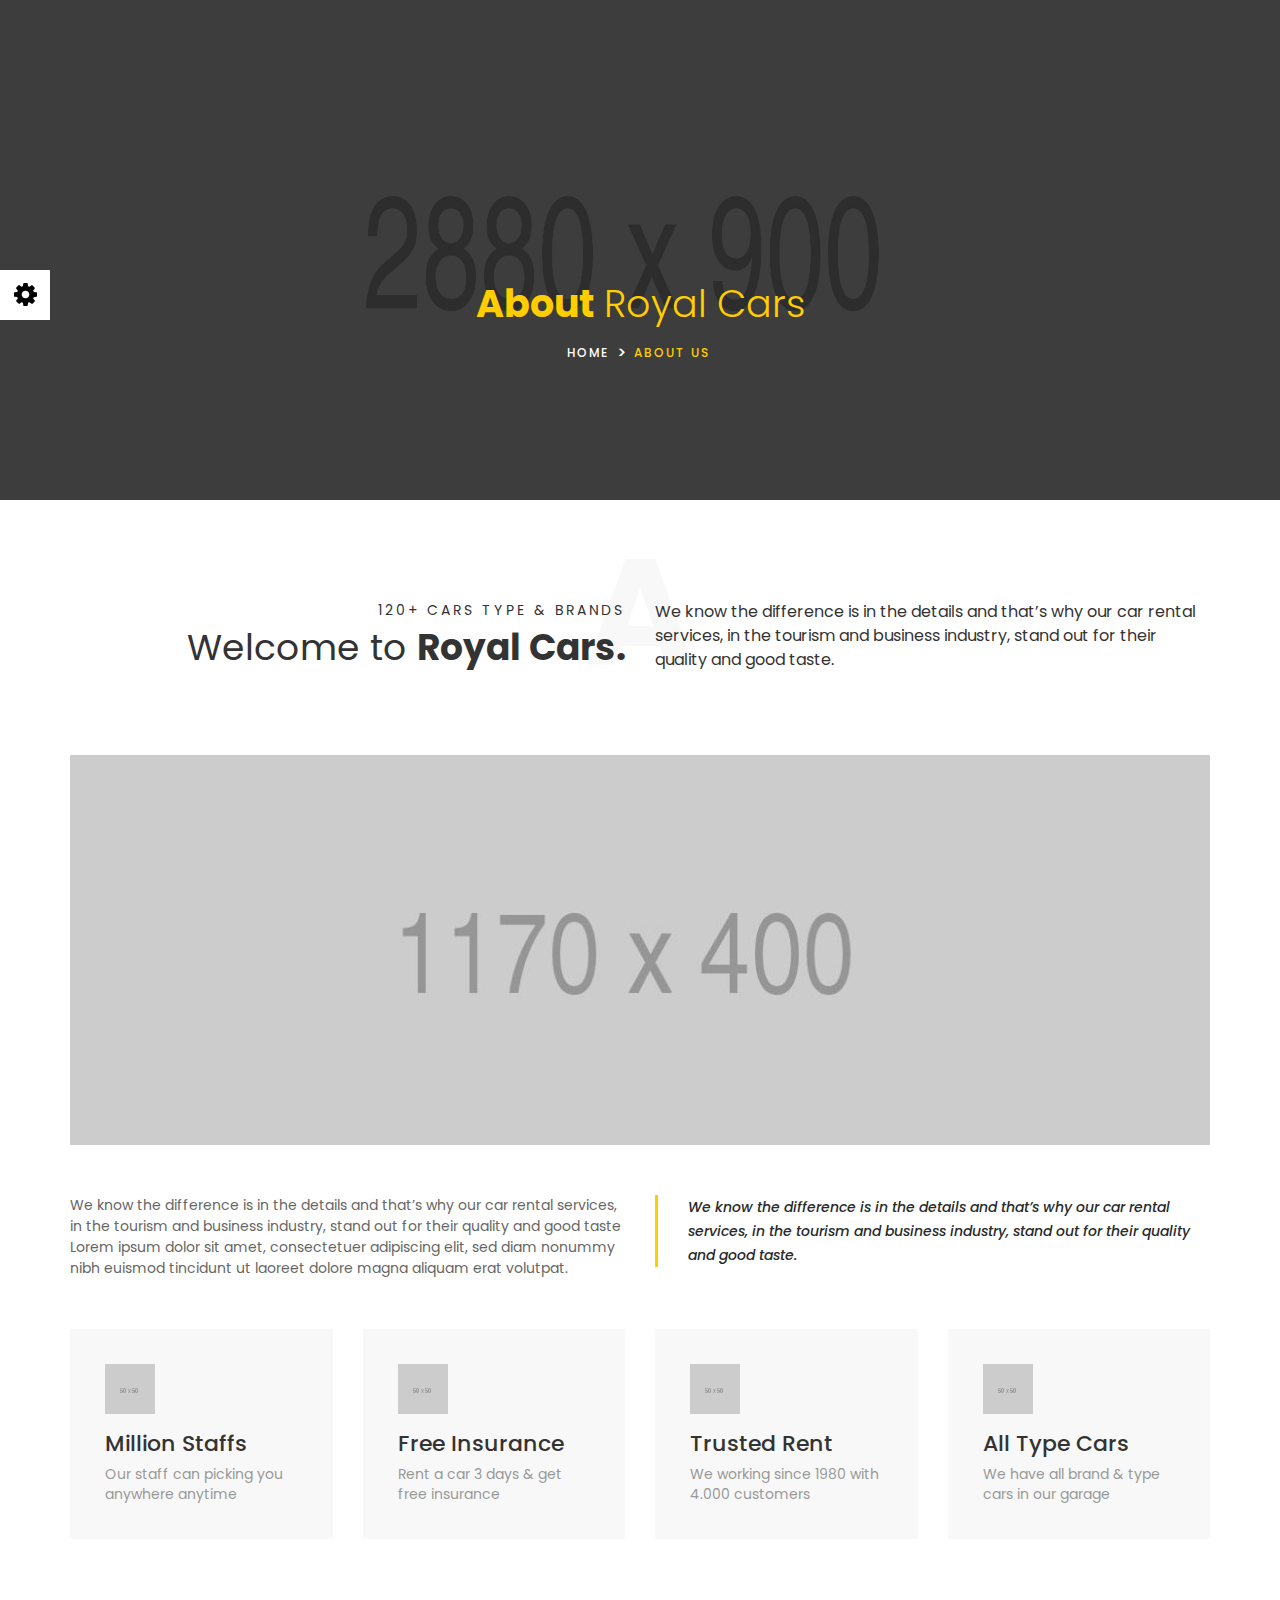
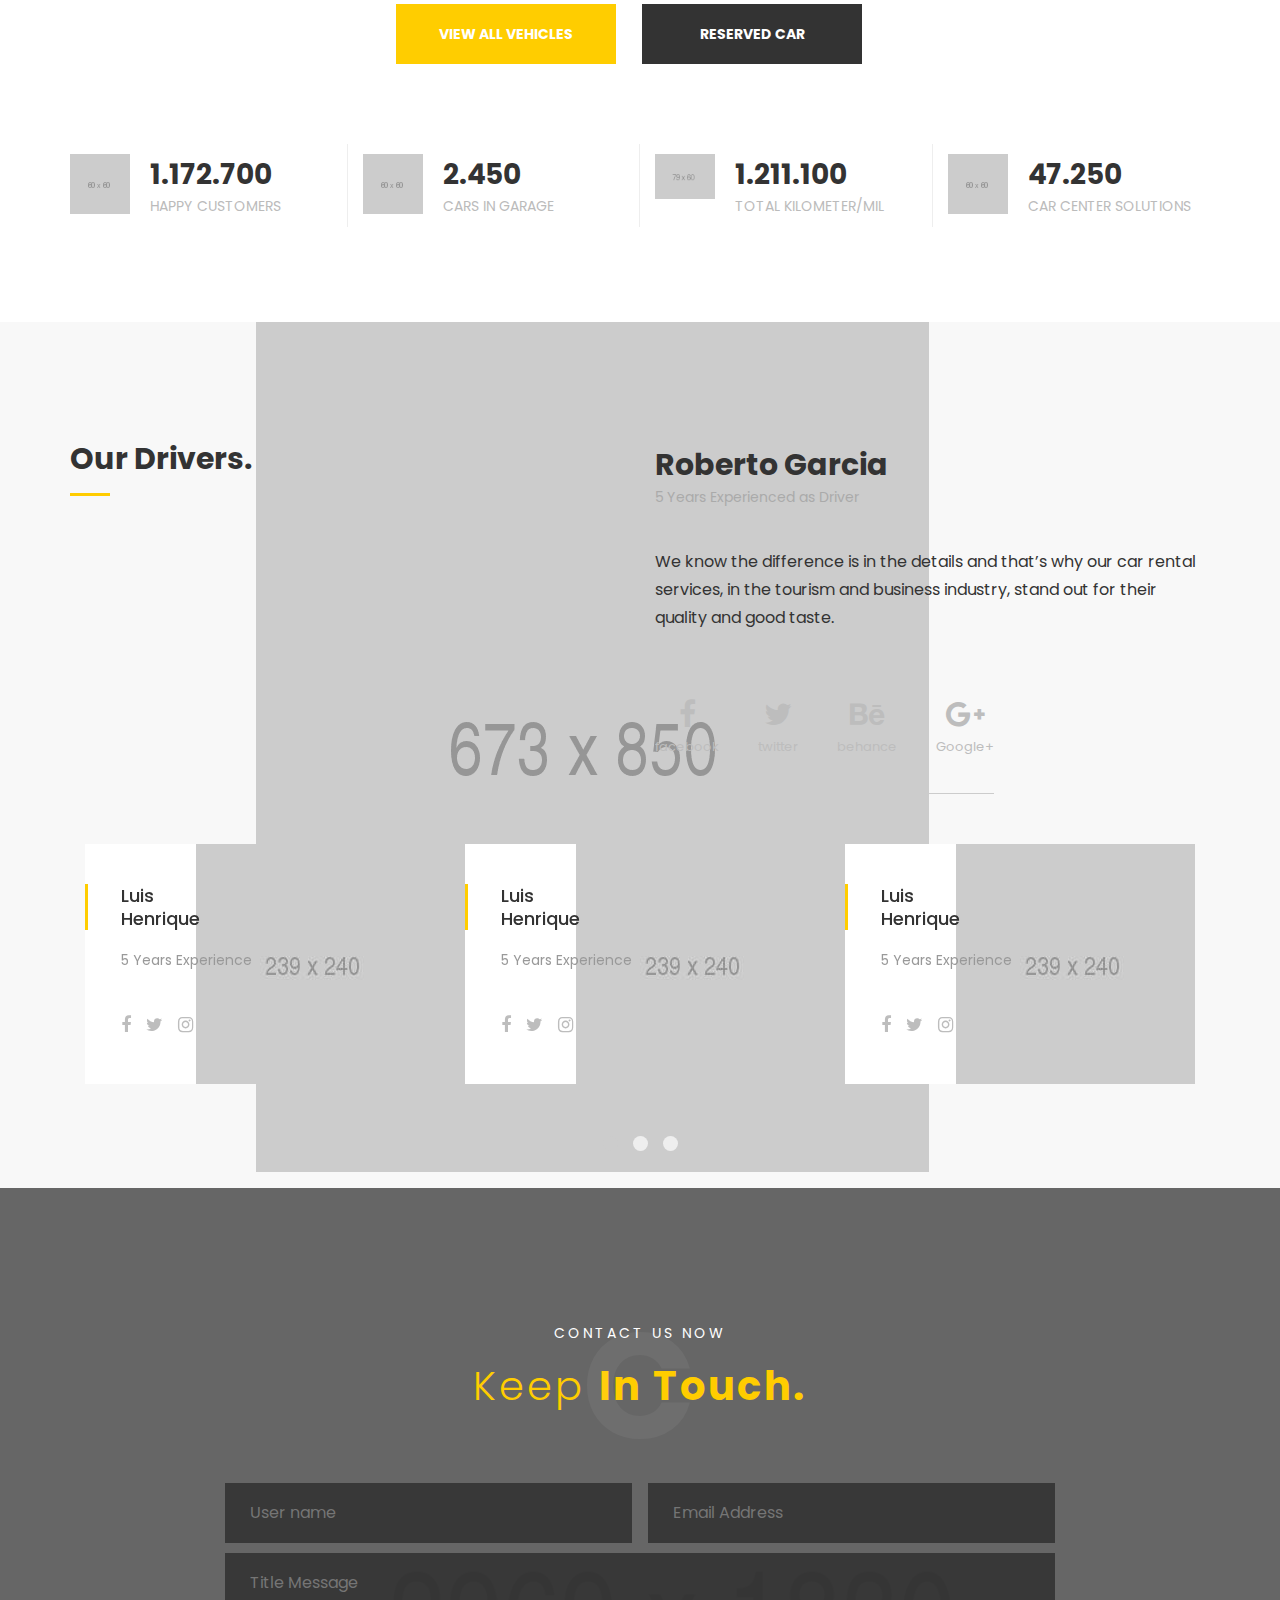
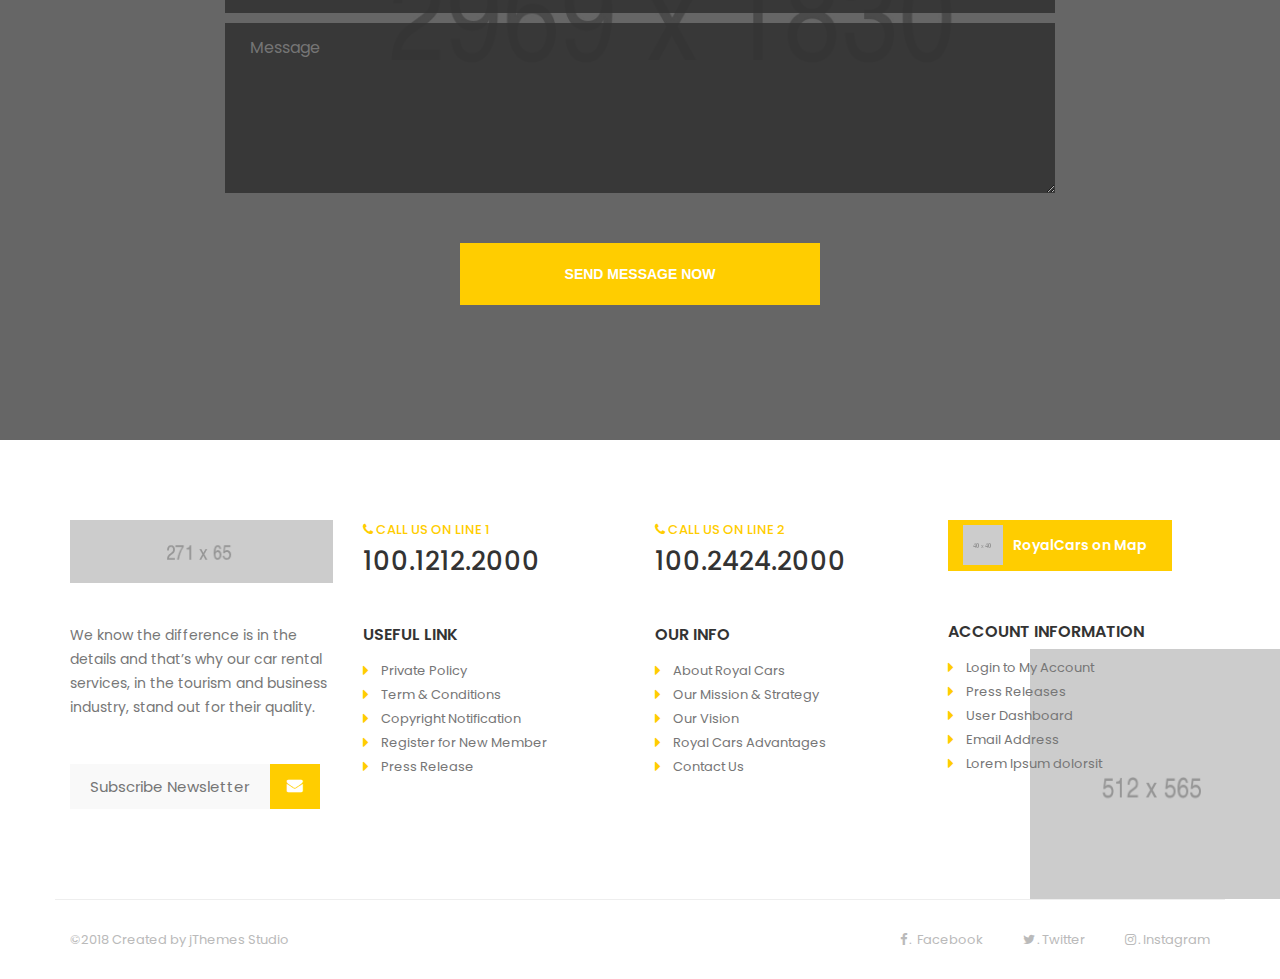
==== de opdracht/templates/templates/RoyalCarsHtml/about.html @ bcb74974 "Fixed header" ====
<!DOCTYPE html>
<html xmlns="http://www.w3.org/1999/xhtml" lang="en">
  <head>
      <!-- PAGE TITLE -->
      <title>Home - Royal Cars</title>

      <!-- META-DATA -->
      <meta http-equiv="content-type" content="text/html; charset=utf-8" >
      <meta name="viewport" content="width=device-width, initial-scale=1, maximum-scale=1, user-scalable=0">
      <meta name="description" content="" >
      <meta name="keywords" content="" >

      <!-- FAVICON -->
      <link rel="shortcut icon" href="assets/images/favicon.png">

      <!-- CSS:: FONTS -->
      <link href="https://fonts.googleapis.com/css?family=Poppins:300,400,500,600,700" rel="stylesheet">

      <!-- CSS:: MAIN -->
      <link rel="stylesheet" type="text/css" href="assets/css/main.css">
      <link rel="stylesheet" type="text/css" id="r-color-roller" href="assets/color-files/color-08.css">
	  
	  <script
    	src="https://code.jquery.com/jquery-3.3.1.js"
    	integrity="sha256-2Kok7MbOyxpgUVvAk/HJ2jigOSYS2auK4Pfzbm7uH60="
    	crossorigin="anonymous">
	  </script>
	  
	  <script> 
    	$(function(){
      		$("#header").load("header.html"); 
    	});
    	</script>

  </head>
  <body> 
     <section id="r-customizer" class="r-customizer">
            <div class="r-selector"> 
                  <span class="d-block text-center">Color Options</span>
                  <div class="r-color_section r-color_block">
                        <ul class="r-color_selector" id="r-color_selector">
                            <li class="r-color_1" data-attr="color-01"></li>
                            <li class="r-color_6" data-attr="color-06"></li>
                            <li class="r-color_2" data-attr="color-02"></li>
                            <li class="r-color_3" data-attr="color-03"></li>
                            <li class="r-color_4" data-attr="color-04"></li>
                            <li class="r-color_5" data-attr="color-05"></li>
                            <li class="r-color_7" data-attr="color-07"></li>
                            <li class="r-color_8" data-attr="color-08"></li>
                        </ul>
                  </div>  
            </div>
            <i id="r-selector_icon" class="fa fa-cog"></i>
      </section>
      <div class="r-wrapper">
        <header>
          <div class="r-header r-header-inner">
            <div id="header"></div>
            <div class="r-header-inner-banner">
              <div class="r-header-in-over">
                <h1><b>About</b> Royal Cars </h1>
                <div class="r-breadcrum">
                  <ul>
                    <li><a href="#">HOME</a></li>
                    <li><span>ABOUT US</span></li>
                  </ul>
                </div>
              </div>
            </div>
          </div>
        </header>
        <div id="r-welcome-msg" class="r-welcome-msg-part">
          <div class="container">
            <div class="row clearfix">
              <div class="col-xl-6 col-lg-6 col-md-6 col-sm-12 col-xs-6">
                <div class="r-welcome-msg">
                  <span>120+ CARS TYPE & BRANDS</span>
                  Welcome to <b>Royal Cars.</b>
                </div>
              </div>
              <div class="col-xl-6 col-lg-6 col-md-6 col-sm-12 col-xs-6">
                <div class="r-welcome-text">
                  We know the difference is in the details and that’s why our car rental services, in the tourism and business industry, stand out for their quality and good taste.
                </div>
              </div>
            </div>
          </div>
        </div>
        <div class="r-video-banner">
          <div class="container">
              <div class="row clearfix">
                <div class="col-xl-12 col-lg-12 col-md-12 col-sm-12 col-xs-12">
                  <img src="assets/images/video-banner.jpg" alt="">
                </div>
              </div>
          </div>
        </div>

        <div id="r-video-msg" class="r-video-msg-part">
          <div class="container">
            <div class="row clearfix">
              <div class="col-xl-6 col-lg-6 col-md-6 col-sm-12 col-xs-6">
                <div class="r-welcome-msg">
                  We know the difference is in the details and that’s why our car rental services, in the tourism and business industry, stand out for their quality and good taste Lorem ipsum dolor sit amet, consectetuer adipiscing elit, sed diam nonummy nibh euismod tincidunt ut laoreet dolore magna aliquam erat volutpat.
                </div>
              </div>
              <div class="col-xl-6 col-lg-6 col-md-6 col-sm-12 col-xs-6">
                <div class="r-video-right">
                  <em>We know the difference is in the details and that’s why our car rental services, in the tourism and business industry, stand out for their quality and good taste.</em>
                </div>
              </div>
            </div>
          </div>
        </div>

        <div id="r-insurance-part" class="r-insurance-part">
          <div class="container">
            <div class="row clearfix">
              <div class="col-xl-3 col-lg-3 col-md-4 col-sm-6 col-xs-12">
                <div class="r-insurance-box">
                  <div class="icon">
                    <img src="assets/images/offer-icon-5.png" alt="" class="img-fluid" />
                  </div>
                  <div class="r-head">Million Staffs</div>
                  Our staff can picking you anywhere anytime
                </div>
              </div>
              <div class="col-xl-3 col-lg-3 col-md-4 col-sm-6 col-xs-12">
                <div class="r-insurance-box">
                  <div class="icon">
                    <img src="assets/images/offer-icon-6.png" alt="" class="img-fluid" />
                  </div>
                  <div class="r-head">Free Insurance</div>
                  Rent a car 3 days & get free insurance
                </div>
              </div>
              <div class="col-xl-3 col-lg-3 col-md-4 col-sm-6 col-xs-12">
                <div class="r-insurance-box">
                  <div class="icon">
                    <img src="assets/images/offer-icon-7.png" alt="" class="img-fluid" />
                  </div>
                  <div class="r-head">Trusted Rent</div>
                  We working since 1980 with 4.000 customers
                </div>
              </div>
              <div class="col-xl-3 col-lg-3 col-md-4 col-sm-6 col-xs-12">
                <div class="r-insurance-box">
                  <div class="icon">
                    <img src="assets/images/offer-icon-8.png" alt="" class="img-fluid" />
                  </div>
                  <div class="r-head">All Type Cars</div>
                  We have all brand & type cars in our garage
                </div>
              </div>
            </div>
            <div class="r-insurance-btn-part">
              <a href="" title="" class="btn-primary">VIEW ALL VEHICLES</a>
              <a href="" title="" class="btn-default">RESERVED CAR</a>
            </div>
          </div>
        </div>

        <div class="r-counter-section">
          <div class="container">
              <div class="row">
                  <div class="col-lg-3 col-md-4 col-sm-6">
                      <div class="r-counter-box">
                          <div class="r-counter-icon">
                              <img src="assets/images/icon-happy-customer.png" alt="" class="img-fluid" />
                          </div>
                          <div class="r-counts">
                              1.172.700
                          </div>
                          <span class="r-count-title"> HAPPY CUSTOMERS </span>
                      </div>
                  </div>

                  <div class="col-lg-3 col-md-4 col-sm-6">
                      <div class="r-counter-box">
                          <div class="r-counter-icon">
                              <img src="assets/images/icon-cars-count.png" alt="" class="img-fluid" />
                          </div>
                          <div class="r-counts">
                              2.450
                          </div>
                          <span class="r-count-title"> CARS IN GARAGE </span>
                      </div>
                  </div>

                  <div class="col-lg-3 col-md-4 col-sm-6">
                      <div class="r-counter-box">
                          <div class="r-counter-icon">
                              <img src="assets/images/icon-total-km.png" alt="" class="img-fluid" />
                          </div>
                          <div class="r-counts">
                              1.211.100
                          </div>
                          <span class="r-count-title"> TOTAL KILOMETER/MIL </span>
                      </div>
                  </div>

                  <div class="col-lg-3 col-md-4 col-sm-6">
                      <div class="r-counter-box">
                          <div class="r-counter-icon">
                              <img src="assets/images/icon-car-center.png" alt="" class="img-fluid" />
                          </div>
                          <div class="r-counts">
                              47.250
                          </div>
                          <span class="r-count-title"> CAR CENTER SOLUTIONS </span>
                      </div>
                  </div>
              </div>
          </div>
        </div>

        <section id="r-drivers-part" class="r-drivers-part">
          <div class="container">
            <div class="row clearfix">
              <div class="col-xl-6 col-lg-6 col-md-6 col-sm-12 col-xs-12">
                <h3>Our Drivers.</h3>
              </div>
              <div class="col-xl-6 col-lg-6 col-md-6 col-sm-12 col-xs-12">
                <div class="r-driver-detail">
                  <div class="r-head">Roberto Garcia <span>5 Years Experienced as Driver</span></div>
                  <div class="r-driver-text">We know the difference is in the details and that’s why our car rental services, in the tourism and business industry, stand out for their quality and good taste.</div>
                  <div class="r-driver-icon">
                    <ul>
                      <li><i class="fa fa-facebook" aria-hidden="true"></i> <span>facebook</span></li>
                      <li><i class="fa fa-twitter" aria-hidden="true"></i> <span>twitter</span></li>
                      <li><i class="fa fa-behance" aria-hidden="true"></i> <span>behance</span></li>
                      <li><i class="fa fa-google-plus" aria-hidden="true"></i> <span>Google+</span></li>
                    </ul>
                  </div>
                </div>
              </div>

            </div>
             <div class="r-driver-blog">
              <div class="owl-carousel" id="r-driver-slider">
                <div class="r-driver-box">
                  <div class="r-drivers">
                    <div class="r-drivers-detail">
                      <div class="name">Luis <br>Henrique</div>
                      <div class="text">5 Years Experience</div>
                      <div class="icon">
                          <a href="#"> <i class="fa fa-facebook" aria-hidden="true"></i> </a>
                          <a href="#"> <i class="fa fa-twitter" aria-hidden="true"></i> </a>
                          <a href="#"> <i class="fa fa-instagram" aria-hidden="true"></i> </a>
                      </div>
                    </div>
                    <div class="drivers-img">
                      <img src="assets/images/driver-blog-img.jpg" class="img-fluid d-block m-auto" alt="">
                    </div>
                  </div>
                </div>
                <div class="r-driver-box">
                  <div class="r-drivers">
                    <div class="r-drivers-detail">
                      <div class="name">Luis <br>Henrique</div>
                      <div class="text">5 Years Experience</div>
                      <div class="icon">
                          <a href="#"> <i class="fa fa-facebook" aria-hidden="true"></i> </a>
                          <a href="#"> <i class="fa fa-twitter" aria-hidden="true"></i> </a>
                          <a href="#"> <i class="fa fa-instagram" aria-hidden="true"></i> </a>
                      </div>
                    </div>
                    <div class="drivers-img">
                      <img src="assets/images/driver-blog-img-2.jpg" class="img-fluid d-block m-auto" alt="">
                    </div>
                  </div>
                </div>
                <div class="r-driver-box">
                  <div class="r-drivers">
                    <div class="r-drivers-detail">
                      <div class="name">Luis <br>Henrique</div>
                      <div class="text">5 Years Experience</div>
                      <div class="icon">
                          <a href="#"> <i class="fa fa-facebook" aria-hidden="true"></i> </a>
                          <a href="#"> <i class="fa fa-twitter" aria-hidden="true"></i> </a>
                          <a href="#"> <i class="fa fa-instagram" aria-hidden="true"></i> </a>
                      </div>
                    </div>
                    <div class="drivers-img">
                      <img src="assets/images/driver-blog-img-3.jpg" class="img-fluid d-block m-auto" alt="">
                    </div>
                  </div>
                </div>
                <div class="r-driver-box">
                  <div class="r-drivers">
                    <div class="r-drivers-detail">
                      <div class="name">Luis <br>Henrique</div>
                      <div class="text">5 Years Experience</div>
                      <div class="icon">
                          <a href="#"> <i class="fa fa-facebook" aria-hidden="true"></i> </a>
                          <a href="#"> <i class="fa fa-twitter" aria-hidden="true"></i> </a>
                          <a href="#"> <i class="fa fa-instagram" aria-hidden="true"></i> </a>
                      </div>
                    </div>
                    <div class="drivers-img">
                      <img src="assets/images/driver-blog-img-2.jpg" class="img-fluid d-block m-auto" alt="">
                    </div>
                  </div>
                </div>
                <div class="r-driver-box">
                  <div class="r-drivers">
                    <div class="r-drivers-detail">
                      <div class="name">Luis <br>Henrique</div>
                      <div class="text">5 Years Experience</div>
                      <div class="icon">
                          <a href="#"> <i class="fa fa-facebook" aria-hidden="true"></i> </a>
                          <a href="#"> <i class="fa fa-twitter" aria-hidden="true"></i> </a>
                          <a href="#"> <i class="fa fa-instagram" aria-hidden="true"></i> </a>
                      </div>
                    </div>
                    <div class="drivers-img">
                      <img src="assets/images/driver-blog-img-2.jpg" class="img-fluid d-block m-auto" alt="">
                    </div>
                  </div>
                </div>
                <div class="r-driver-box">
                  <div class="r-drivers">
                    <div class="r-drivers-detail">
                      <div class="name">Luis <br>Henrique</div>
                      <div class="text">5 Years Experience</div>
                      <div class="icon">
                          <a href="#"> <i class="fa fa-facebook" aria-hidden="true"></i> </a>
                          <a href="#"> <i class="fa fa-twitter" aria-hidden="true"></i> </a>
                          <a href="#"> <i class="fa fa-instagram" aria-hidden="true"></i> </a>
                      </div>
                    </div>
                    <div class="drivers-img">
                      <img src="assets/images/driver-blog-img-3.jpg" class="img-fluid d-block m-auto" alt="">
                    </div>
                  </div>
                </div>
                <div class="r-driver-box">
                  <div class="r-drivers">
                    <div class="r-drivers-detail">
                      <div class="name">Luis <br>Henrique</div>
                      <div class="text">5 Years Experience</div>
                      <div class="icon">
                          <a href="#"> <i class="fa fa-facebook" aria-hidden="true"></i> </a>
                          <a href="#"> <i class="fa fa-twitter" aria-hidden="true"></i> </a>
                          <a href="#"> <i class="fa fa-instagram" aria-hidden="true"></i> </a>
                      </div>
                    </div>
                    <div class="drivers-img">
                      <img src="assets/images/driver-blog-img-2.jpg" class="img-fluid d-block m-auto" alt="">
                    </div>
                  </div>
                </div>
              </div>
            </div>
          </div>
        </section>
        <section id="r-get-in-touch">
          <div class="r-get-in-touch">
            <div class="container">
              <div class="r-get-header">
                <span>CONTACT US NOW</span>
                <h2>Keep <b>In Touch.</b></h2>
              </div>
              <div class="r-get-form">
                <form action="#">
                  <div class="clearfix">
                    <div class="form-group"><input type="text" placeholder="User name"></div>
                    <div class="form-group"><input type="email" placeholder="Email Address"></div>
                  </div>
                  <div class="form-group"><input type="email" placeholder="Title Message"></div>
                  <div class="form-group">
                    <textarea placeholder="Message"></textarea>
                  </div>
                  <div class="text-center">
                    <button class="btn btn-full">SEND MESSAGE NOW</button>
                  </div>
                </form>
              </div>
            </div>
          </div>
        </section>
        <footer>
          <div class="r-footer">
            <div class="container">
              <div class="row clearfix">
                <div class="col-xl-3 col-lg-3 col-md-3 col-sm-6 col-xs-12">
                  <div class="r-footer-block">
                    <img src="assets/images/footer-logo.png" class="d-block img-fluid" alt="">
                    <p>
                      We know the difference is in the details and that’s why our car rental services, in the tourism and business industry, stand out for their quality.
                    </p>
                    <form action="#">
                      <div class="r-newsletter">
                        <input type="email" placeholder="Subscribe Newsletter">
                        <button class="btn"><i class="fa fa-envelope"></i></button>
                      </div>
                    </form>
                  </div>
                </div>
                <div class="col-xl-3 col-lg-3 col-md-3 col-sm-6 col-xs-12">
                  <div class="r-footer-block">
                    <div class="r-footer-widget r-footer-phone">
                      <span><i class="fa fa-phone"></i> CALL US ON LINE 1</span>
                      <h5>100.1212.2000</h5>
                    </div>
                    <div class="r-footer-widget r-footer-nav">
                      <h6>USEFUL LINK</h6>
                      <nav>
                        <ul>
                          <li><a href="#">Private Policy</a></li>
                          <li><a href="#">Term & Conditions</a></li>
                          <li><a href="#">Copyright Notification</a></li>
                          <li><a href="#">Register for New Member</a></li>
                          <li><a href="#">Press Release</a></li>
                        </ul>
                      </nav>
                    </div>
                  </div>
                </div>
                <div class="col-xl-3 col-lg-3 col-md-3 col-sm-6 col-xs-12">
                  <div class="r-footer-block">
                    <div class="r-footer-widget r-footer-phone">
                      <span><i class="fa fa-phone"></i> CALL US ON LINE 2</span>
                      <h5>100.2424.2000</h5>
                    </div>
                    <div class="r-footer-widget r-footer-nav">
                      <h6>OUR INFO</h6>
                      <nav>
                        <ul>
                          <li><a href="#">About Royal Cars</a></li>
                          <li><a href="#">Our Mission & Strategy</a></li>
                          <li><a href="#">Our Vision</a></li>
                          <li><a href="#">Royal Cars Advantages</a></li>
                          <li><a href="#">Contact Us</a></li>
                        </ul>
                      </nav>
                    </div>
                  </div>
                </div>
                <div class="col-xl-3 col-lg-3 col-md-3 col-sm-6 col-xs-12">
                  <div class="r-footer-block">
                    <div class="r-footer-widget r-footer-map">
                      <a href="#"> <img src="assets/images/icon-footer-map.png" class="icon" alt=''/> RoyalCars on Map</a>
                    </div>
                    <div class="r-footer-widget r-footer-nav">
                      <h6>ACCOUNT INFORMATION</h6>
                      <nav>
                        <ul>
                          <li><a href="#">Login to My Account</a></li>
                          <li><a href="#">Press Releases</a></li>
                          <li><a href="#">User Dashboard</a></li>
                          <li><a href="#">Email Address</a></li>
                          <li><a href="#">Lorem Ipsum dolorsit</a></li>
                        </ul>
                      </nav>
                    </div>
                  </div>
                </div>
              </div>
              <div class="row clearfix r-footer-strip">
                <div class="col-xl-6 col-lg-6 col-md-6 col-sm-12 col-xs-12">
                 ©2018 Created by jThemes Studio
                </div>
                <div class="col-xl-6 col-lg-6 col-md-6 col-sm-12 col-xs-12">
                 <ul>
                   <li><a href="#"><i class="fa fa-facebook"></i>. <span>Facebook</span></a></li>
                   <li><a href="#"><i class="fa fa-twitter"></i>.<span>Twitter</span></a></li>
                   <li><a href="#"><i class="fa fa-instagram"></i>.<span>Instagram</span></a></li>
                 </ul>
                </div>
              </div>
            </div>
          </div>
        </footer>
      </div>
      <div id="r-to-top" class="r-to-top"><i class="fa fa-angle-up"></i></div>
      <!-- JQUERY:: JQUERY.JS -->
      <script src="assets/js/jquery.min.js"></script>

      <!-- JQUERY:: BOOTSTRAP.JS -->
      <script src="assets/js/tether.min.js"></script>
      <script src="assets/js/bootstrap.min.js"></script>

      <!-- JQUERY:: PLUGINS -->
      <script src="assets/js/plugins/owl/owl.carousel.min.js"></script>


    <!-- JQUERY:: CUSTOM -->
      <script src="assets/js/custom.js"></script>

  </body>
</html>
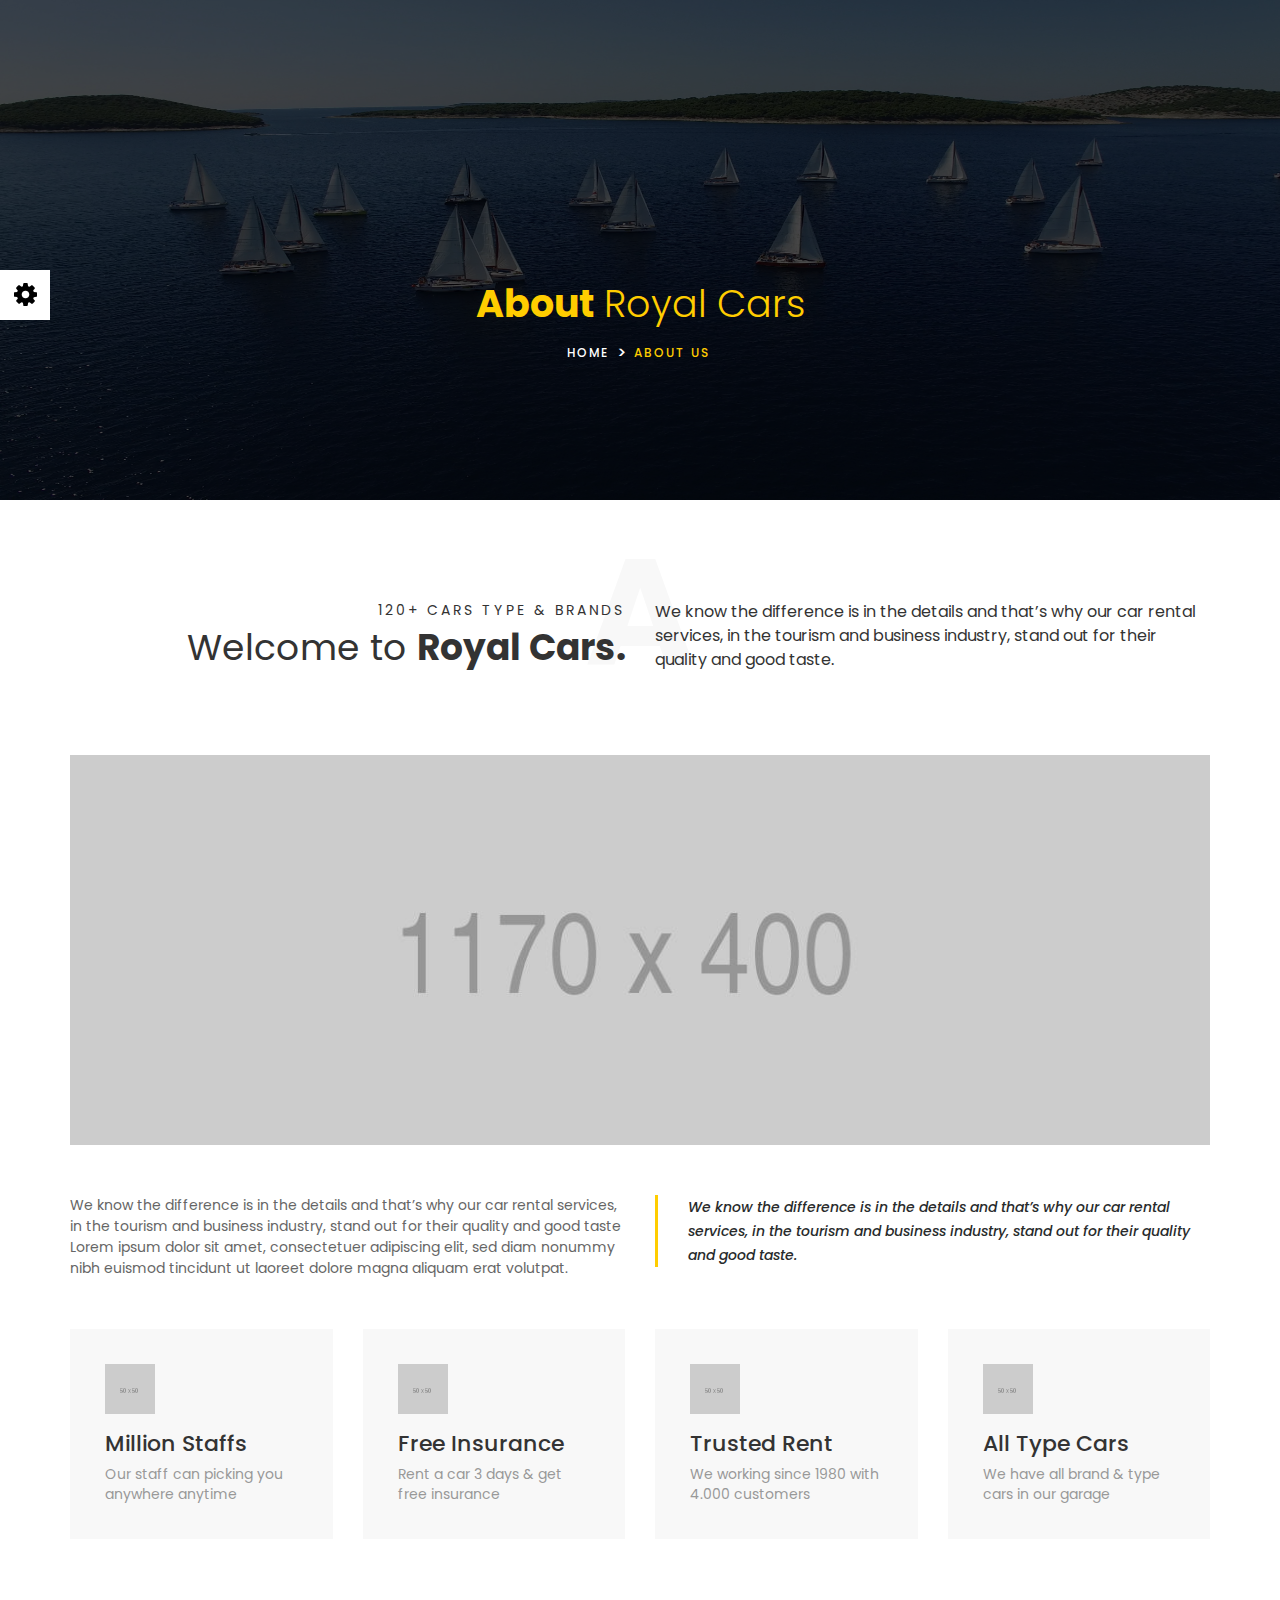
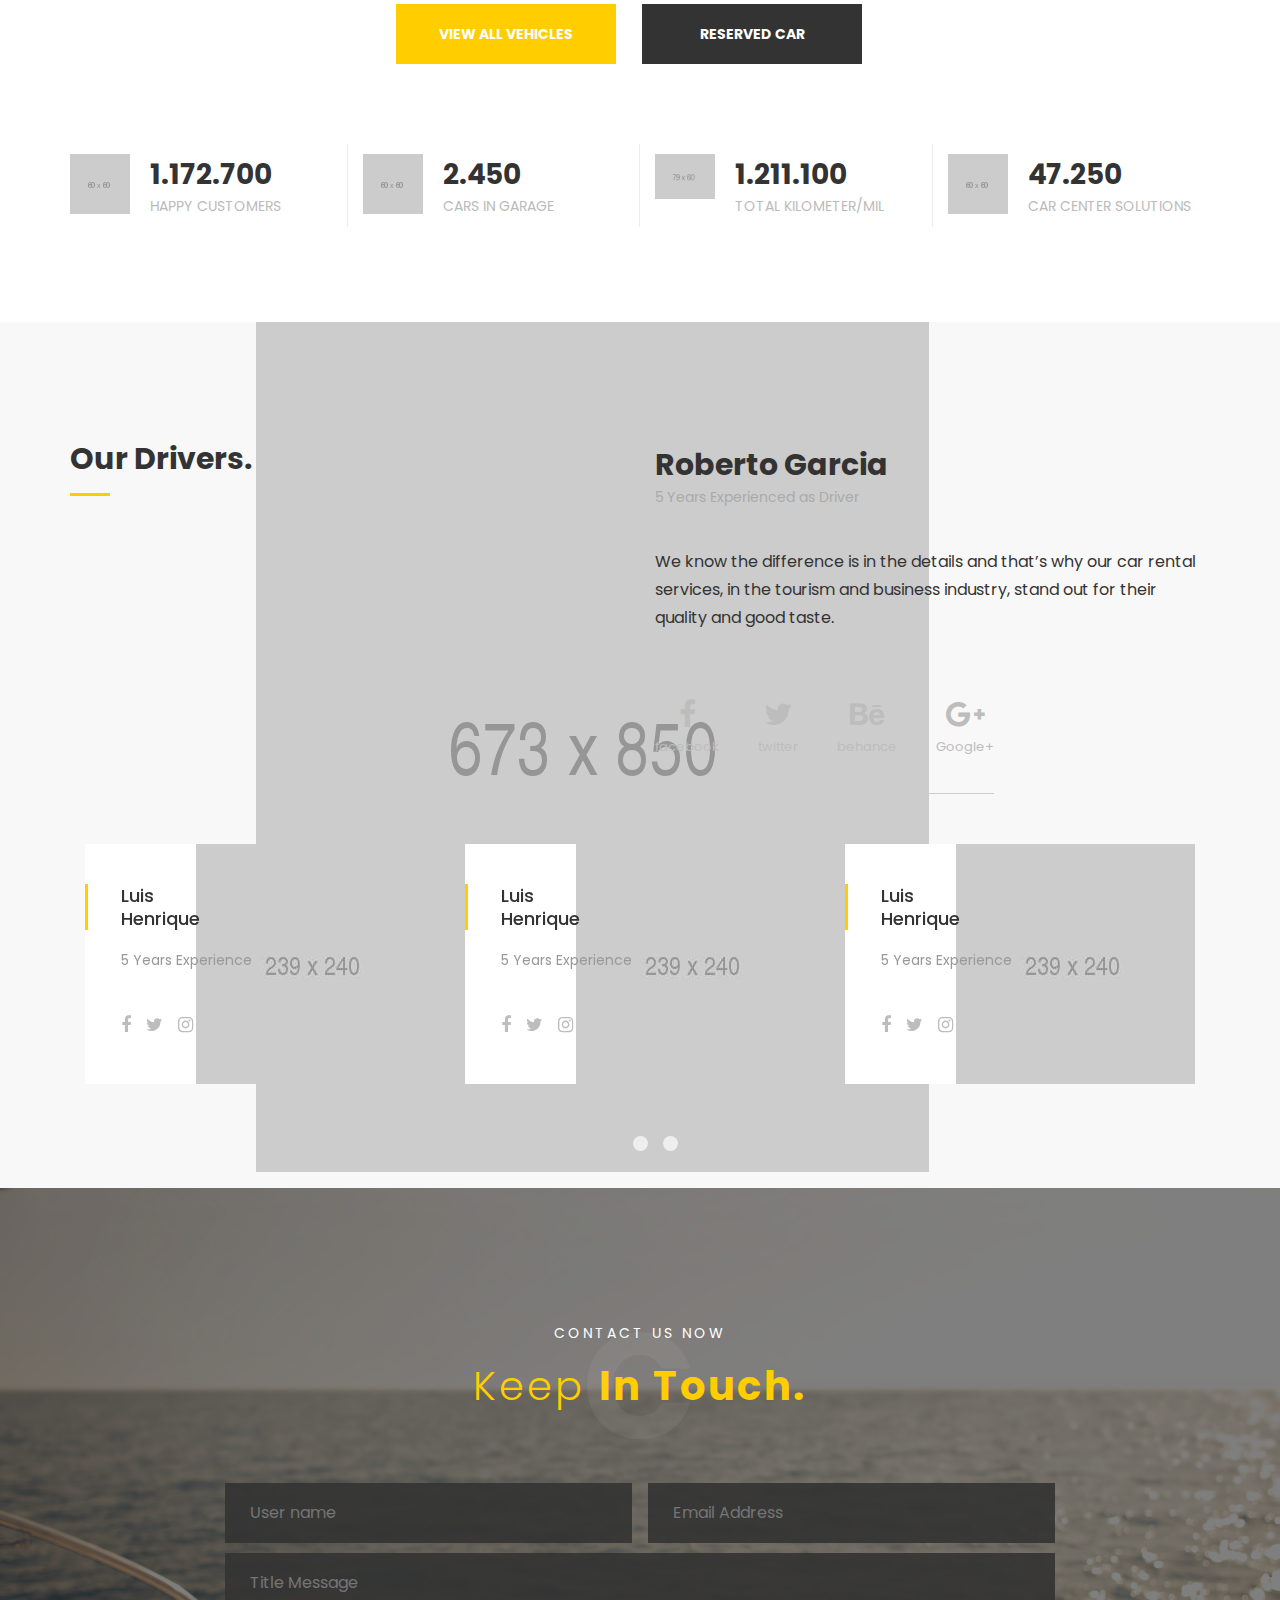
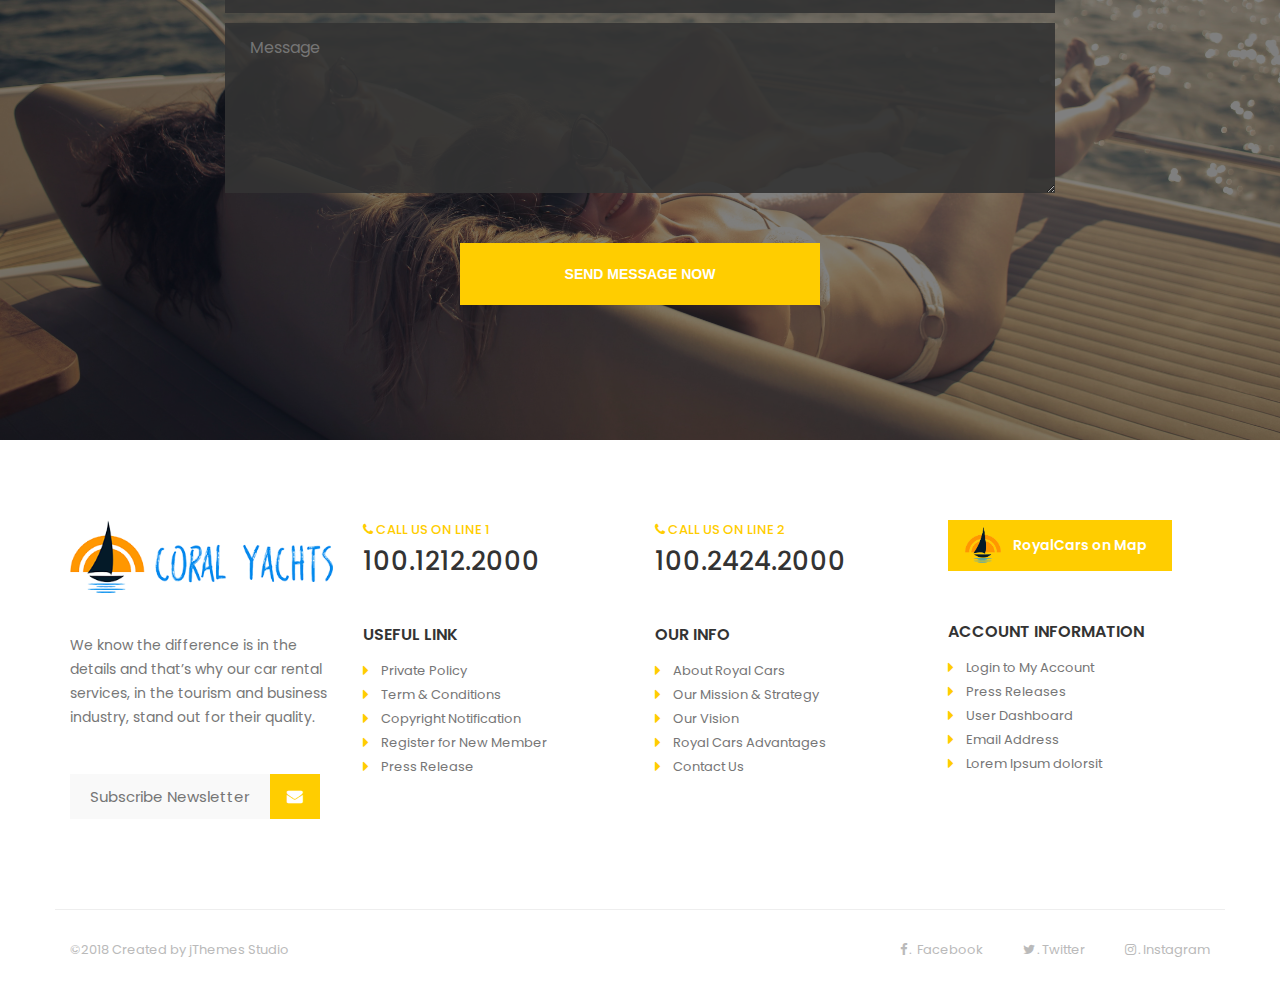
==== commit 460b9071: "footer" ====
--- a/de opdracht/templates/templates/RoyalCarsHtml/about.html
+++ b/de opdracht/templates/templates/RoyalCarsHtml/about.html
@@ -385,7 +385,7 @@
               <div class="row clearfix">
                 <div class="col-xl-3 col-lg-3 col-md-3 col-sm-6 col-xs-12">
                   <div class="r-footer-block">
-                    <img src="assets/images/footer-logo.png" class="d-block img-fluid" alt="">
+                    <img src="assets/images/logo_small.png" class="d-block img-fluid" alt="">
                     <p>
                       We know the difference is in the details and that’s why our car rental services, in the tourism and business industry, stand out for their quality.
                     </p>
@@ -440,7 +440,7 @@
                 <div class="col-xl-3 col-lg-3 col-md-3 col-sm-6 col-xs-12">
                   <div class="r-footer-block">
                     <div class="r-footer-widget r-footer-map">
-                      <a href="#"> <img src="assets/images/icon-footer-map.png" class="icon" alt=''/> RoyalCars on Map</a>
+                      <a href="#"> <img src="assets/images/beeldmerk.png" class="icon" alt=''/> RoyalCars on Map</a>
                     </div>
                     <div class="r-footer-widget r-footer-nav">
                       <h6>ACCOUNT INFORMATION</h6>
--- a/de opdracht/templates/templates/RoyalCarsHtml/assets/css/main.css
+++ b/de opdracht/templates/templates/RoyalCarsHtml/assets/css/main.css
@@ -10149,7 +10149,7 @@
               content: ">>";
               margin-right: 10px; }
             .r-header .r-header-strip .r-nav-section nav > ul > li.r-has-child > ul > li > a:hover {
-              background-color: #ffcd00;
+              background-color: red;
               color: #000; }
     .r-header .r-header-strip.r-header-fixed {
       position: fixed;
@@ -10252,7 +10252,11 @@
     padding: 20px 0;
     color: #fff; }
     .r-header.r-header-strip-01 .r-nav-section nav ul li a:hover {
-      color: #ffcd00; }
+      color: #ffcd00;
+		text-decoration: underline;
+		font-size: 17px;
+		text-shadow: 2px 2px 5px black;
+					}
 .r-header.r-header-strip-01 .r-car-search {
   position: absolute;
   left: 0;
@@ -10349,8 +10353,10 @@
 .r-header.r-header-strip-03 .r-header-action a {
   padding: 11px 18px;
   border-color: rgba(255, 255, 255, 0.3); }
+
 .r-header.r-header-strip-03 .r-logo {
   margin: 10px 0; }
+
 .r-header.r-header-strip-03 .r-nav-section nav ul {
   padding: 10px 0px; }
   .r-header.r-header-strip-03 .r-nav-section nav ul li a {
@@ -10697,7 +10703,7 @@
     content: "";
     width: 450px;
     height: 485px;
-    background: url(../images/footer-car.png) no-repeat;
+    /*background: url(../images/footer-car.png) no-repeat;*/
     background-size: cover;
     position: absolute;
     right: 0;
@@ -11539,7 +11545,7 @@
 
 /*get-in-touch*/
 .r-get-in-touch {
-  background: url(../images/keep-in-touch.jpg) left top no-repeat;
+  background: url(../images/beautiful-bikini-blond-762103.jpg) left top no-repeat;
   background-repeat: no-repeat;
   padding: 170px 0 150px;
   background-size: cover;
@@ -12187,7 +12193,7 @@
       .r-advantages-part .r-advantage-main-part .advantage-head h2 b {
         font-weight: 700; }
     .r-advantages-part .r-advantage-main-part .advantage-head::after {
-      content: "A";
+      content: "$";
       font-size: 200px;
       color: #f1ecd0;
       font-weight: 700;
@@ -12736,7 +12742,7 @@
   .r-sec-head.r-sec-head-b::after {
     content: "B"; }
   .r-sec-head.r-sec-head-w::after {
-    content: "W"; }
+    content: "C"; }
   .r-sec-head.r-sec-head-r::after {
     content: "R"; }
   .r-sec-head.r-sec-head-t::after {
@@ -13470,7 +13476,7 @@
   .r-driver-blog-dark .pt-5, .r-driver-blog-light .pt-5 {
     padding-top: 1rem !important; } }
 .r-latest-news {
-  background-image: url("../images/latest-news-bg.jpg");
+  background-image: url("../images/rotsen.jpg");
   background-repeat: no-repeat;
   background-size: cover;
   padding-bottom: 50px;
@@ -15333,3 +15339,27 @@
     padding-right: 10px; } }
 
 /*# sourceMappingURL=main.css.map */
+
+.r-best-vehicle-single {
+  height: 95%;
+}
+
+.r-header-strip.r-header-fixed {
+  background-color: #ffcd00 !important;
+  padding-top: 20px !important;
+  box-shadow: 5px 5px 30px grey !important;
+  transition: 0.7s !important;
+}
+
+.r-header-strip.r-header-fixed ul li a {
+  color: black !important;
+}
+
+.r-header-strip.r-header-fixed ul li a:hover {
+  color: white !important;
+}
+
+.r-header.r-header-strip-01 .r-header-action a:hover {
+  background-color: white !important;
+  color: black !important;s
+}
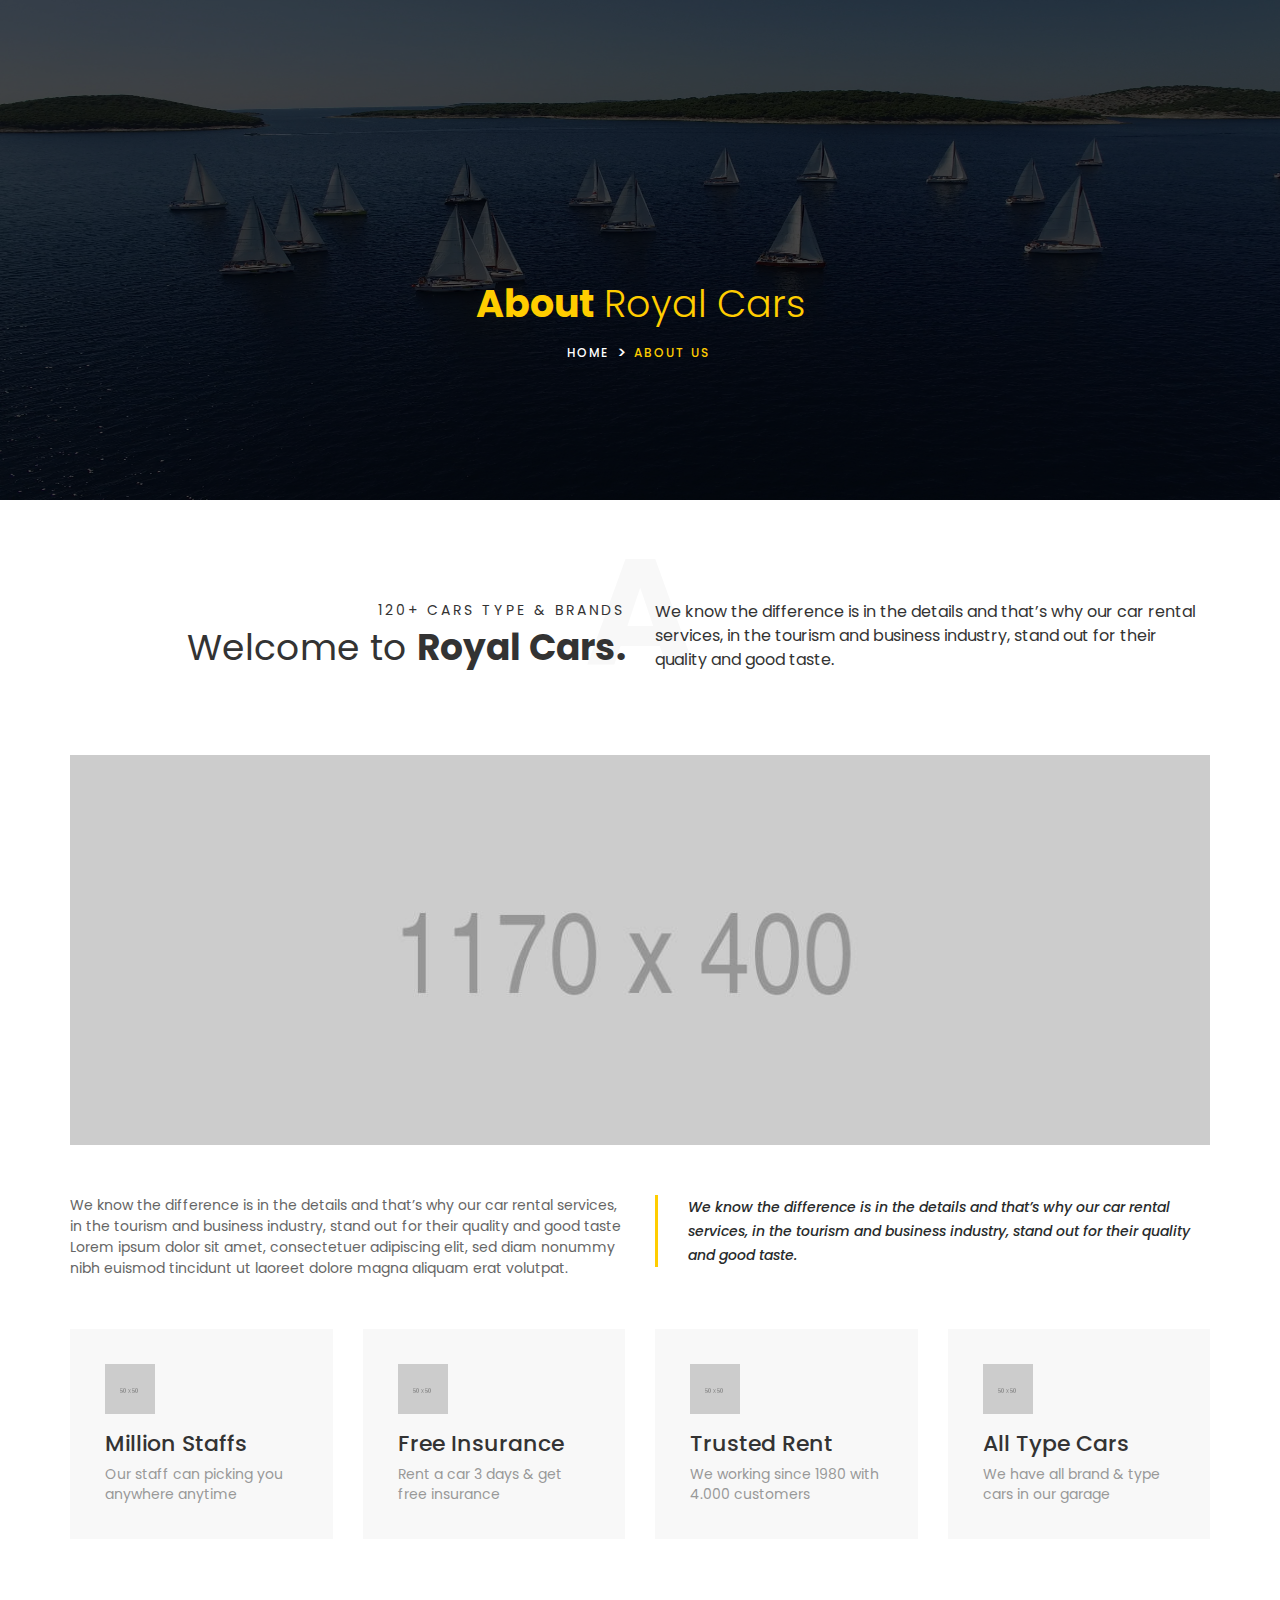
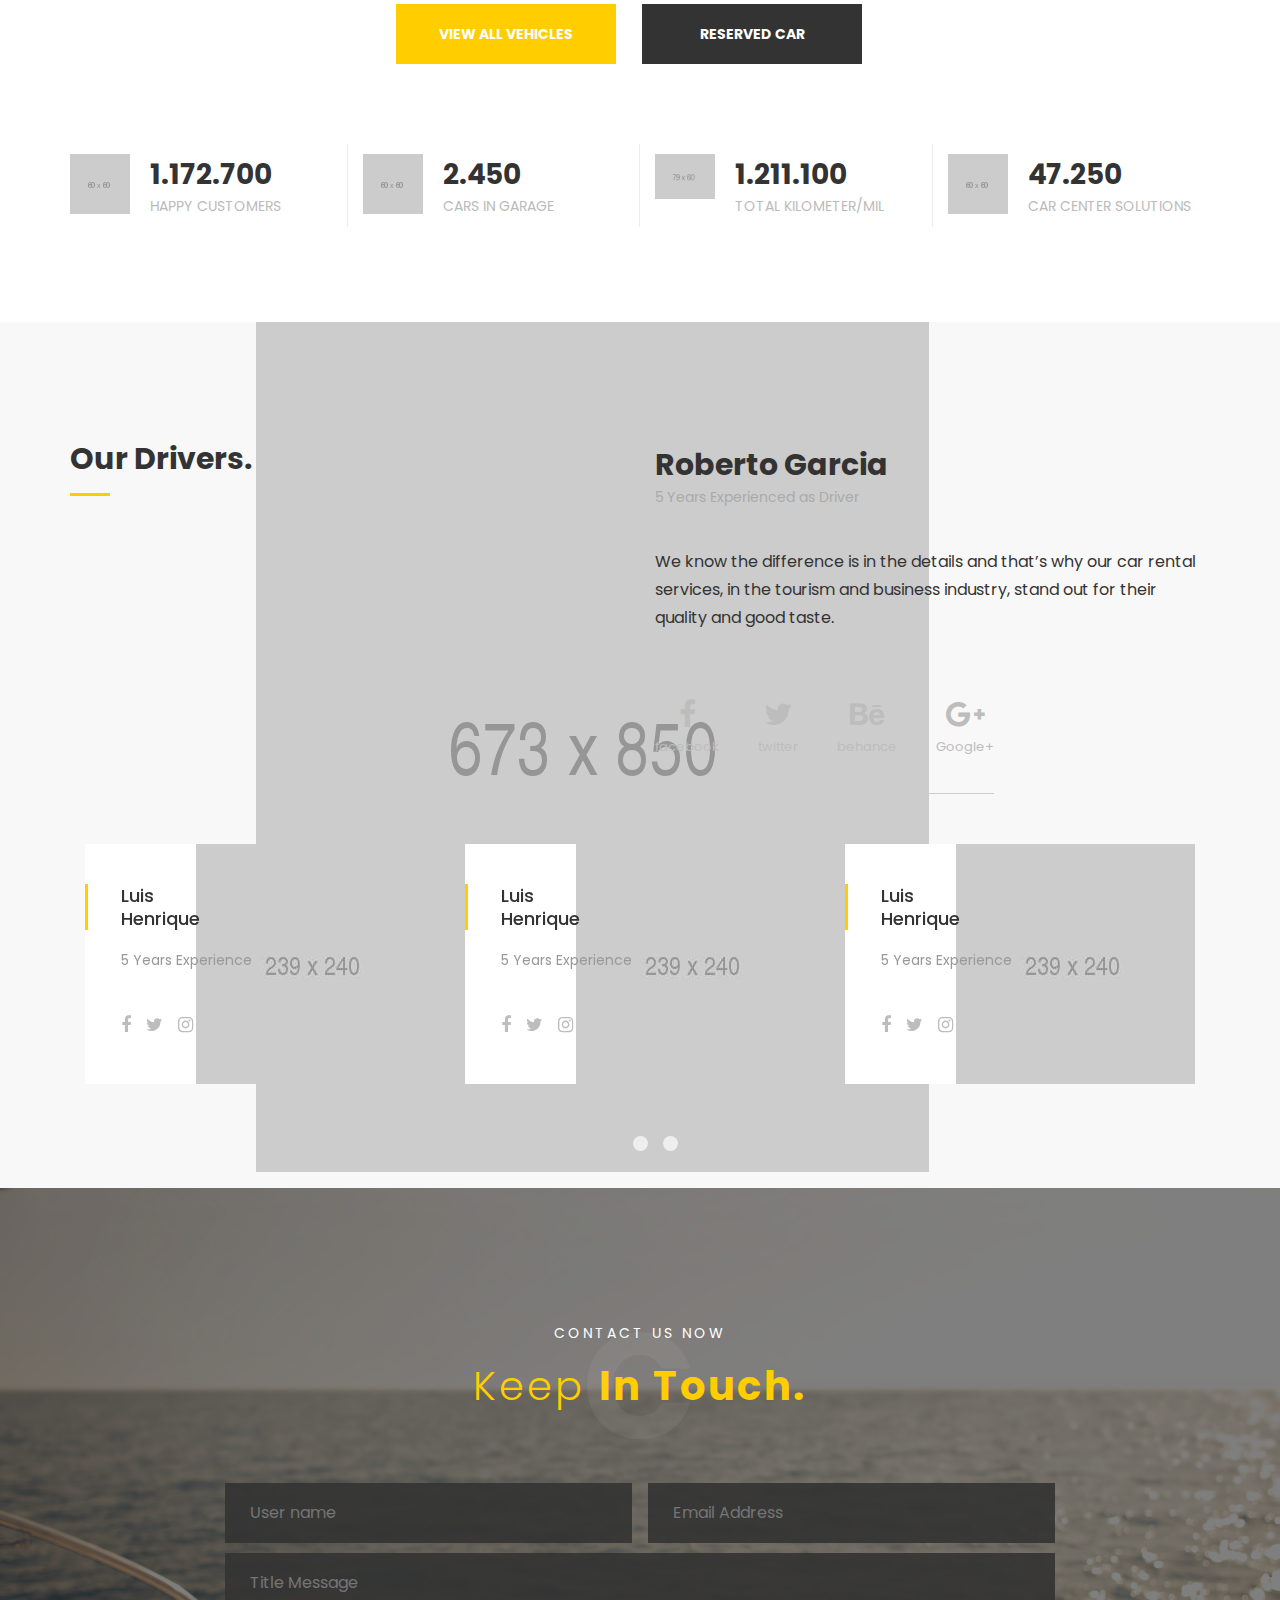
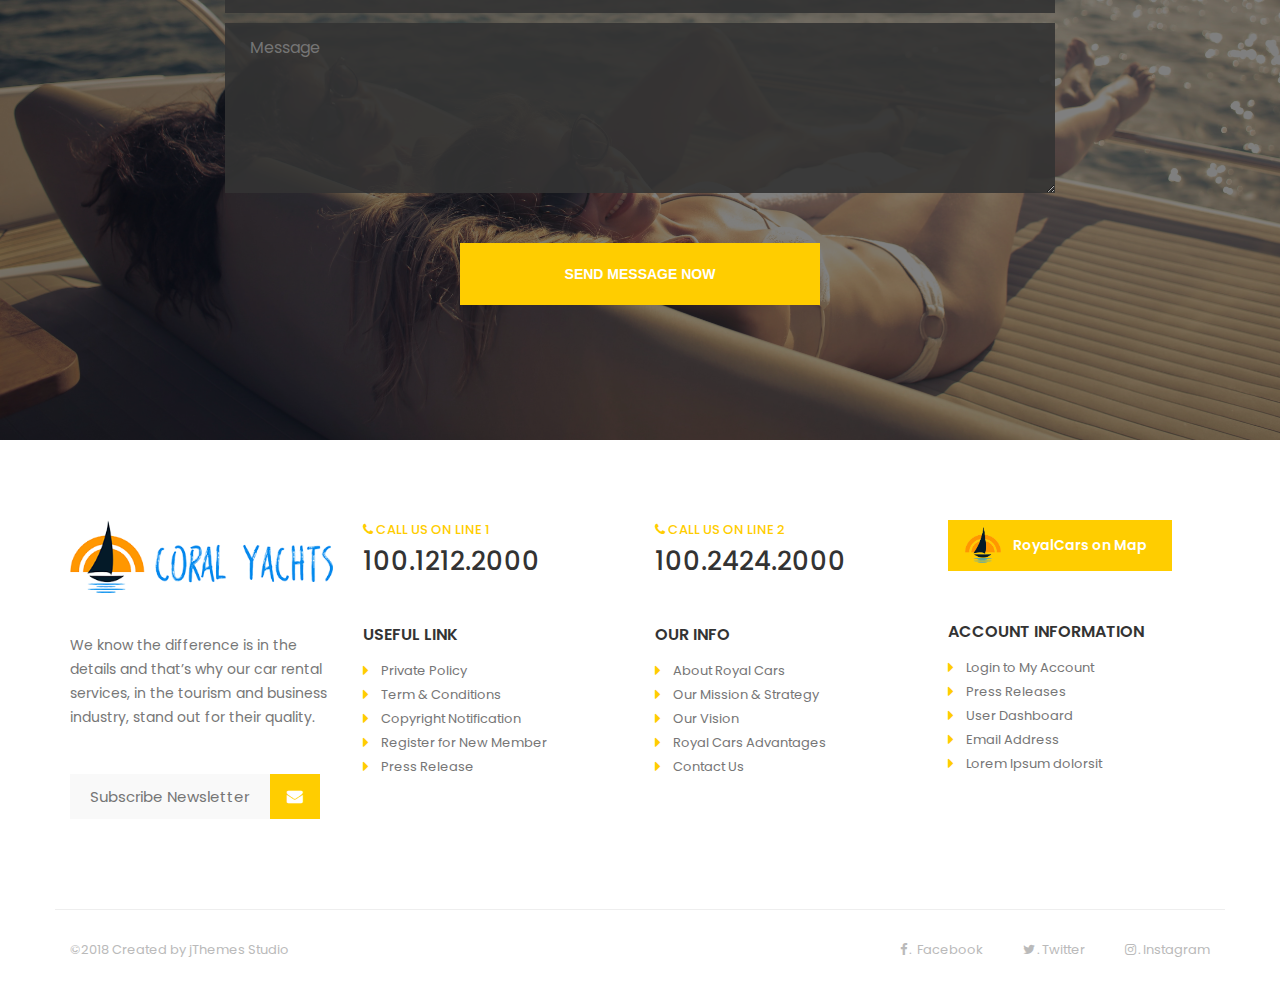
==== commit f92fb2de: "JS Function" ====
--- a/de opdracht/templates/templates/RoyalCarsHtml/about.html
+++ b/de opdracht/templates/templates/RoyalCarsHtml/about.html
@@ -19,23 +19,18 @@
       <!-- CSS:: MAIN -->
       <link rel="stylesheet" type="text/css" href="assets/css/main.css">
       <link rel="stylesheet" type="text/css" id="r-color-roller" href="assets/color-files/color-08.css">
-	  
+
 	  <script
     	src="https://code.jquery.com/jquery-3.3.1.js"
     	integrity="sha256-2Kok7MbOyxpgUVvAk/HJ2jigOSYS2auK4Pfzbm7uH60="
     	crossorigin="anonymous">
 	  </script>
-	  
-	  <script> 
-    	$(function(){
-      		$("#header").load("header.html"); 
-    	});
-    	</script>
+    <script type="text/javascript" src="assets\js\custom.js"></script>
 
   </head>
-  <body> 
+  <body>
      <section id="r-customizer" class="r-customizer">
-            <div class="r-selector"> 
+            <div class="r-selector">
                   <span class="d-block text-center">Color Options</span>
                   <div class="r-color_section r-color_block">
                         <ul class="r-color_selector" id="r-color_selector">
@@ -48,14 +43,14 @@
                             <li class="r-color_7" data-attr="color-07"></li>
                             <li class="r-color_8" data-attr="color-08"></li>
                         </ul>
-                  </div>  
+                  </div>
             </div>
             <i id="r-selector_icon" class="fa fa-cog"></i>
       </section>
       <div class="r-wrapper">
         <header>
           <div class="r-header r-header-inner">
-            <div id="header"></div>
+            <div id="header"><script>header()</script></div>
             <div class="r-header-inner-banner">
               <div class="r-header-in-over">
                 <h1><b>About</b> Royal Cars </h1>
--- a/de opdracht/templates/templates/RoyalCarsHtml/assets/css/main.css
+++ b/de opdracht/templates/templates/RoyalCarsHtml/assets/css/main.css
@@ -10068,6 +10068,7 @@
   background: #ffcd00; }
 
 .r-customizer i {
+  display: none;
   background: #ffffff none repeat scroll 0 0;
   cursor: pointer;
   color: #000000;
@@ -10255,7 +10256,6 @@
       color: #ffcd00;
 		text-decoration: underline;
 		font-size: 17px;
-		text-shadow: 2px 2px 5px black;
 					}
 .r-header.r-header-strip-01 .r-car-search {
   position: absolute;
@@ -12335,7 +12335,7 @@
 
 .r-new-member {
   padding: 115px 0;
-  background-image: url("../images/new-member-bg.jpg");
+  background-image: url("../images/bootje.jpg");
   background-repeat: no-repeat;
   background-size: 100% 600px; }
   .r-new-member .r-sec-head span {
@@ -15353,6 +15353,8 @@
 
 .r-header-strip.r-header-fixed ul li a {
   color: black !important;
+  margin-left: auto;
+  margin-right: auto;
 }
 
 .r-header-strip.r-header-fixed ul li a:hover {
@@ -15363,3 +15365,7 @@
   background-color: white !important;
   color: black !important;s
 }
+
+li.r-has-child {
+  height: 50px;
+}
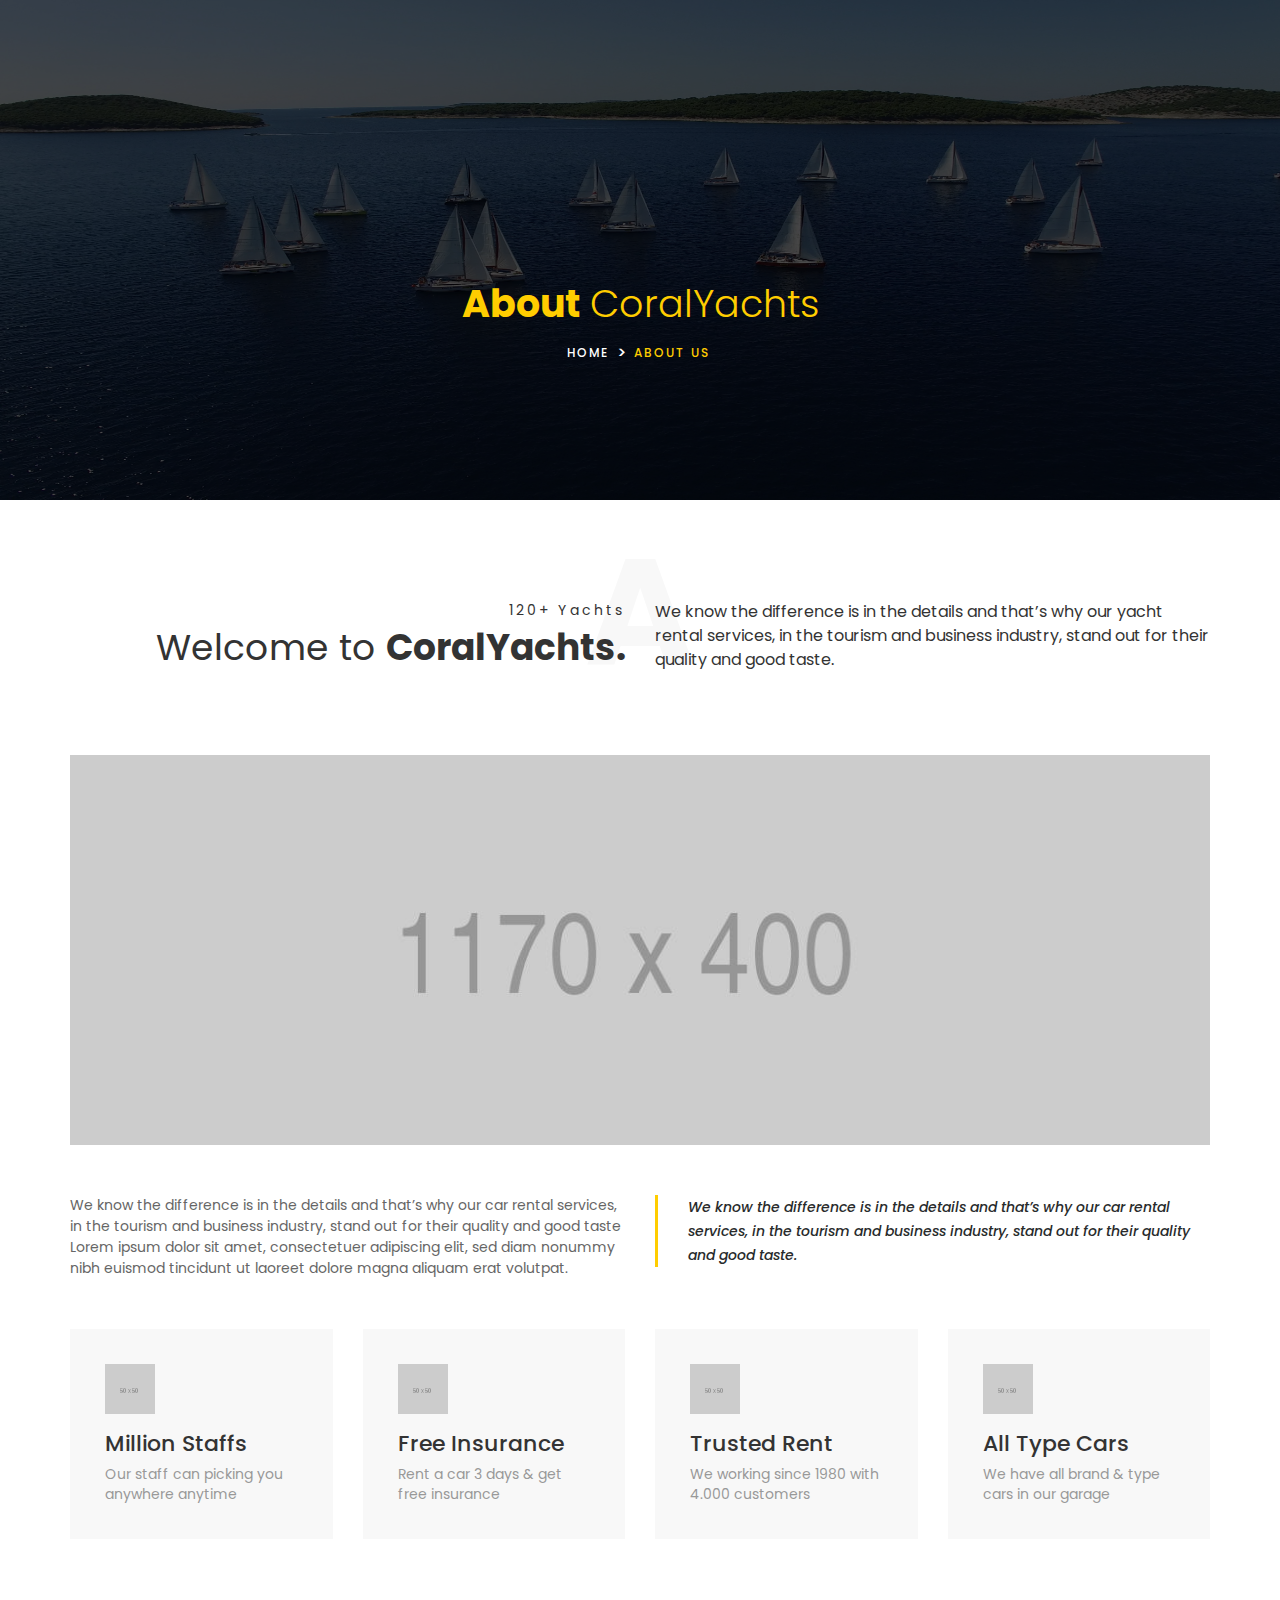
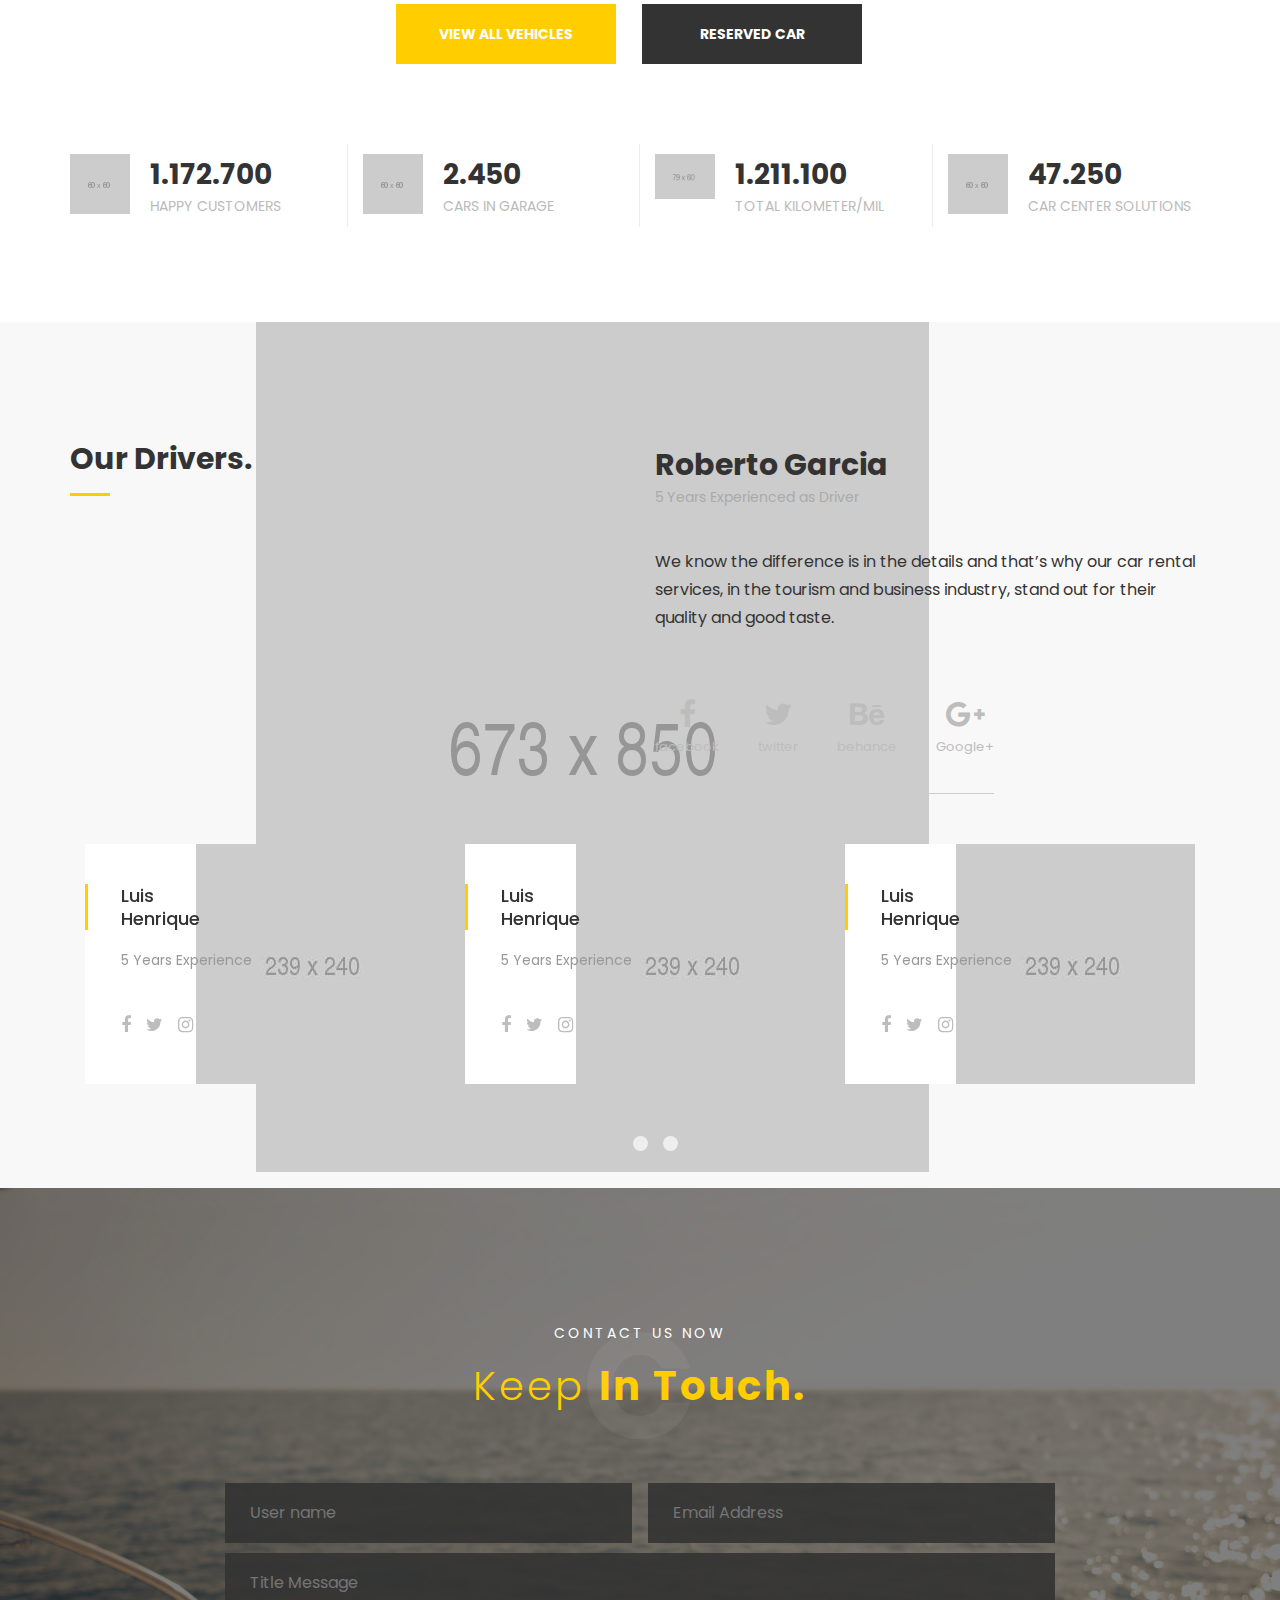
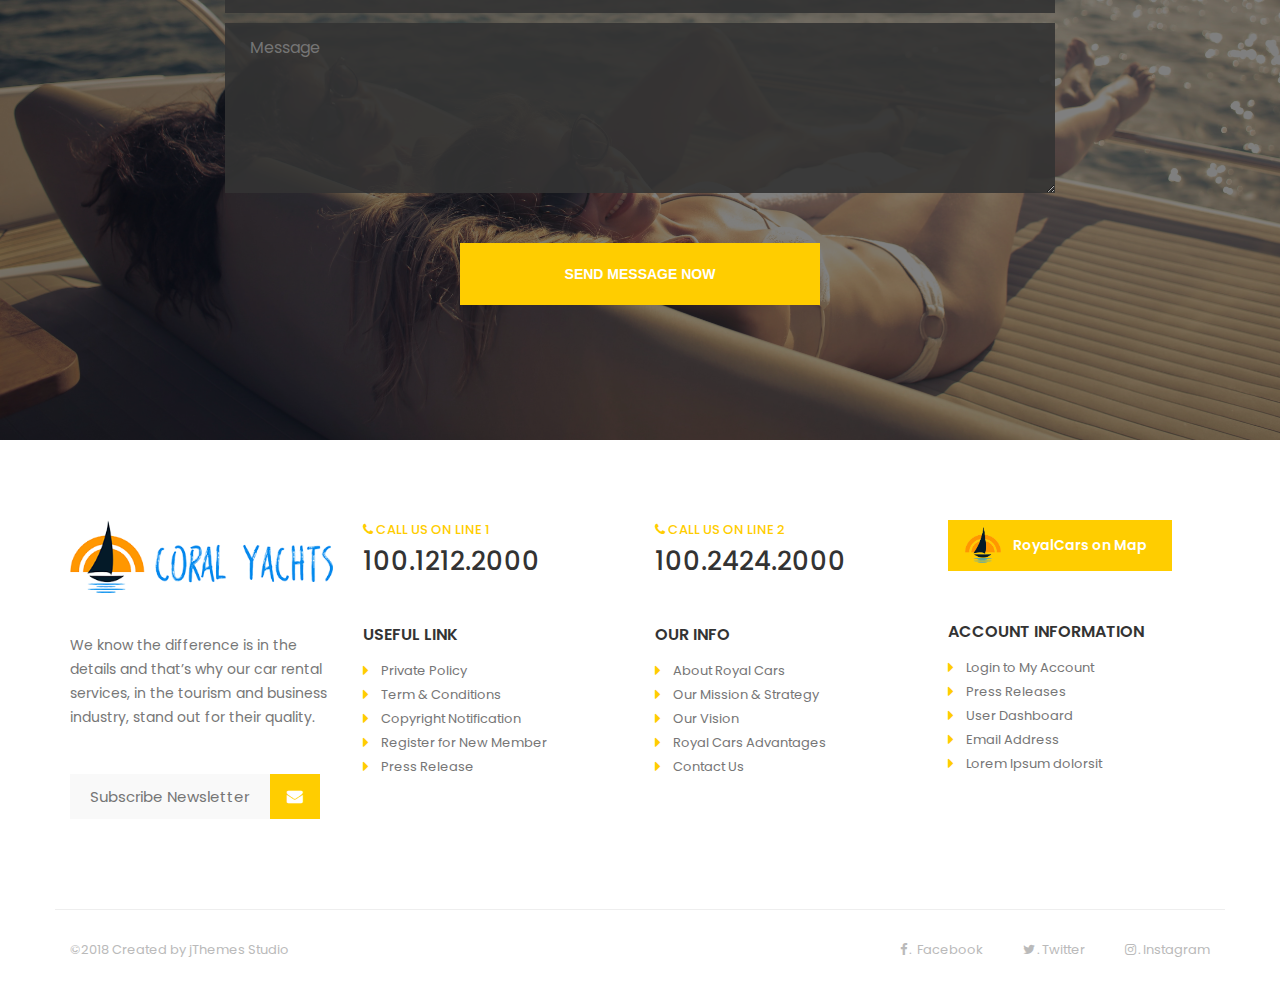
==== commit 4bee61cf: "about us" ====
--- a/de opdracht/templates/templates/RoyalCarsHtml/about.html
+++ b/de opdracht/templates/templates/RoyalCarsHtml/about.html
@@ -2,7 +2,7 @@
 <html xmlns="http://www.w3.org/1999/xhtml" lang="en">
   <head>
       <!-- PAGE TITLE -->
-      <title>Home - Royal Cars</title>
+      <title>Home - CoralYachts</title>
 
       <!-- META-DATA -->
       <meta http-equiv="content-type" content="text/html; charset=utf-8" >
@@ -29,7 +29,7 @@
 
   </head>
   <body>
-     <section id="r-customizer" class="r-customizer">
+     <!-- <section id="r-customizer" class="r-customizer">
             <div class="r-selector">
                   <span class="d-block text-center">Color Options</span>
                   <div class="r-color_section r-color_block">
@@ -46,14 +46,15 @@
                   </div>
             </div>
             <i id="r-selector_icon" class="fa fa-cog"></i>
-      </section>
+      </section> -->
       <div class="r-wrapper">
         <header>
           <div class="r-header r-header-inner">
+            <div class="r-header r-header-inner r-header-strip-01">
             <div id="header"><script>header()</script></div>
             <div class="r-header-inner-banner">
               <div class="r-header-in-over">
-                <h1><b>About</b> Royal Cars </h1>
+                <h1><b>About</b> CoralYachts </h1>
                 <div class="r-breadcrum">
                   <ul>
                     <li><a href="#">HOME</a></li>
@@ -63,19 +64,20 @@
               </div>
             </div>
           </div>
+        </div>
         </header>
         <div id="r-welcome-msg" class="r-welcome-msg-part">
           <div class="container">
             <div class="row clearfix">
               <div class="col-xl-6 col-lg-6 col-md-6 col-sm-12 col-xs-6">
                 <div class="r-welcome-msg">
-                  <span>120+ CARS TYPE & BRANDS</span>
-                  Welcome to <b>Royal Cars.</b>
+                  <span>120+ Yachts</span>
+                  Welcome to <b>CoralYachts.</b>
                 </div>
               </div>
               <div class="col-xl-6 col-lg-6 col-md-6 col-sm-12 col-xs-6">
                 <div class="r-welcome-text">
-                  We know the difference is in the details and that’s why our car rental services, in the tourism and business industry, stand out for their quality and good taste.
+                  We know the difference is in the details and that’s why our yacht rental services, in the tourism and business industry, stand out for their quality and good taste.
                 </div>
               </div>
             </div>
--- a/de opdracht/templates/templates/RoyalCarsHtml/assets/css/main.css
+++ b/de opdracht/templates/templates/RoyalCarsHtml/assets/css/main.css
@@ -10280,7 +10280,7 @@
     color: #fff; }
 
 .r-search-map-over-in {
-  background: url("../images/form-bg.jpg") no-repeat;
+  background: url("../images/blauw.jpg") no-repeat;
   background-size: cover;
   padding: 30px 30px 20px 30px; }
 
@@ -12335,13 +12335,13 @@
 
 .r-new-member {
   padding: 115px 0;
-  background-image: url("../images/bootje.jpg");
+  background-image: url("../images/boat4.jpg");
   background-repeat: no-repeat;
   background-size: 100% 600px; }
   .r-new-member .r-sec-head span {
     color: #fff; }
   .r-new-member .r-sec-head h2 {
-    color: #ffcd00; }
+    color: white !important; }
   .r-new-member .r-sec-head.r-sec-head-left::after {
     color: #484746;
     top: -20px;
@@ -13997,7 +13997,7 @@
         background: #fff; }
 
 .r-product-discount {
-  background: url(../images/discount-bg.jpg) no-repeat #333333;
+  background: url(../images/beach-blue-sky-boat-533595.jpg) no-repeat #333333;
   background-size: cover;
   padding: 55px 30px;
   min-height: 400px; }
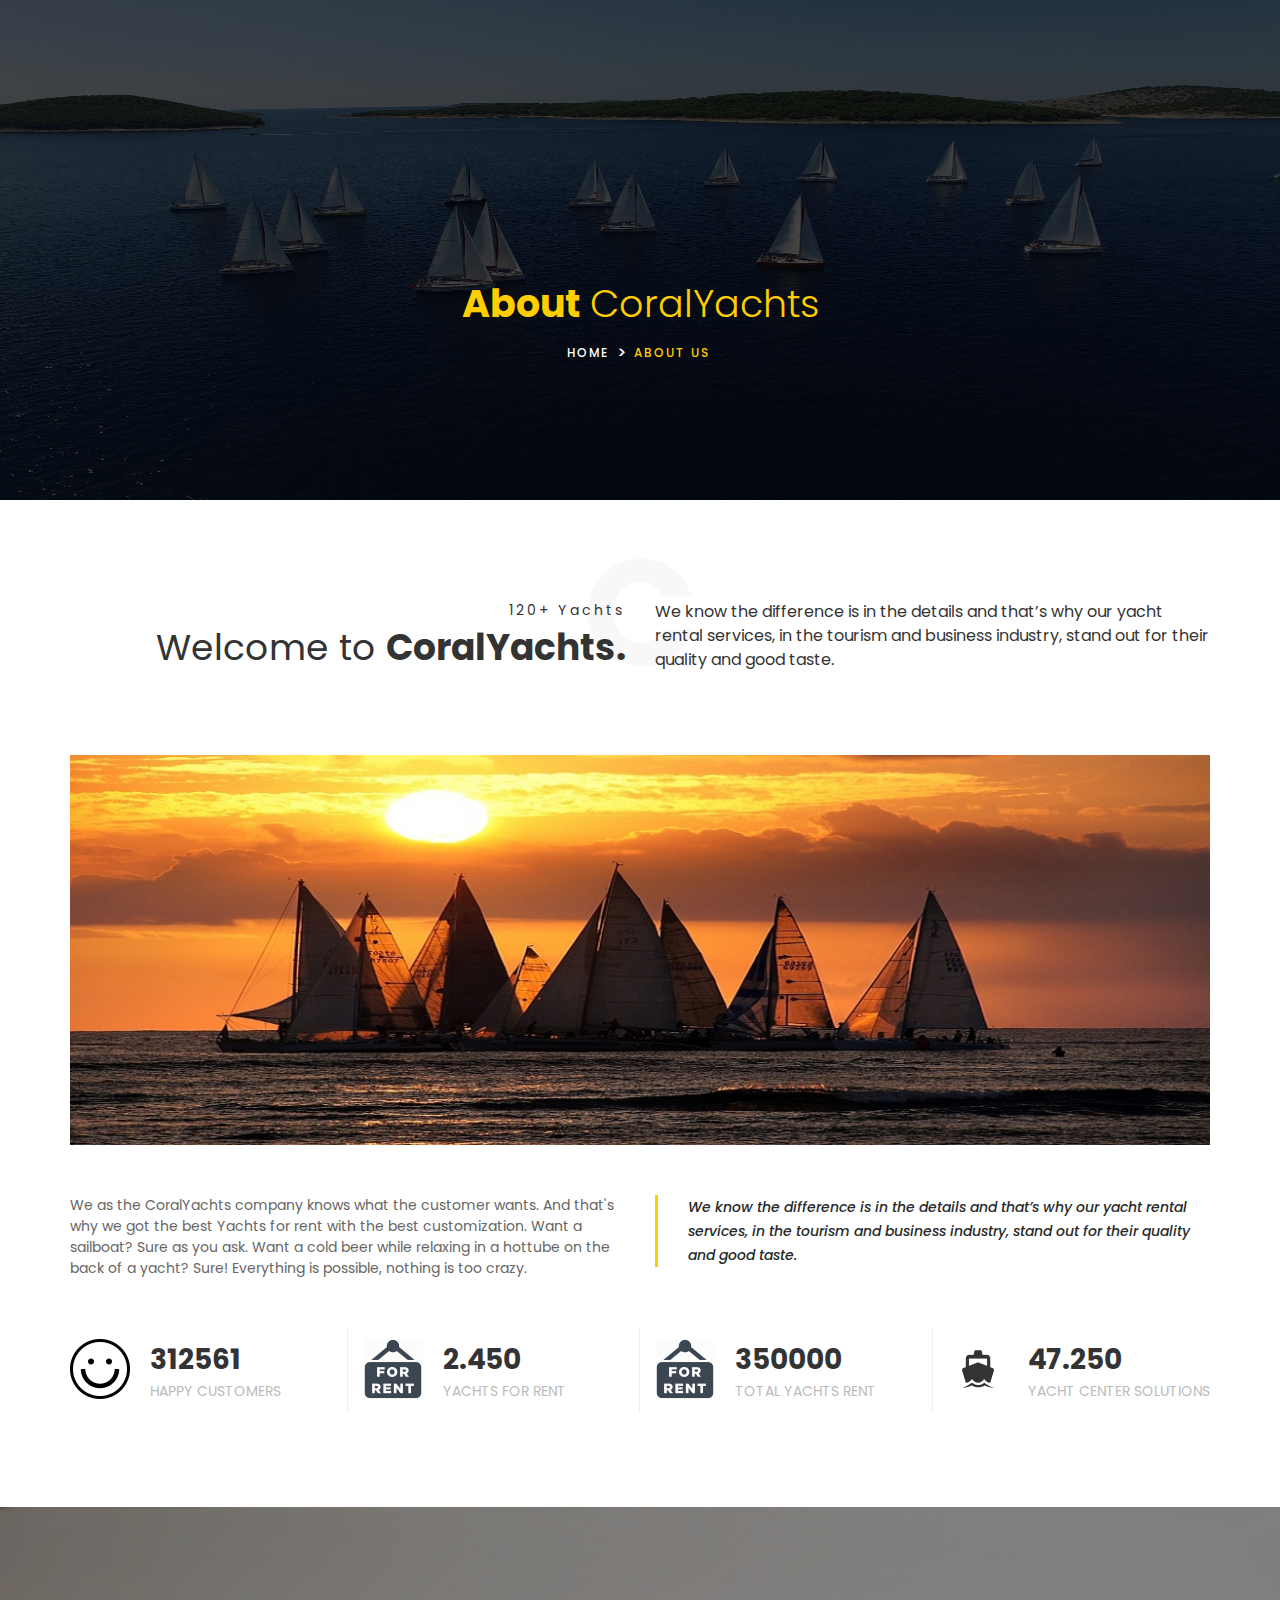
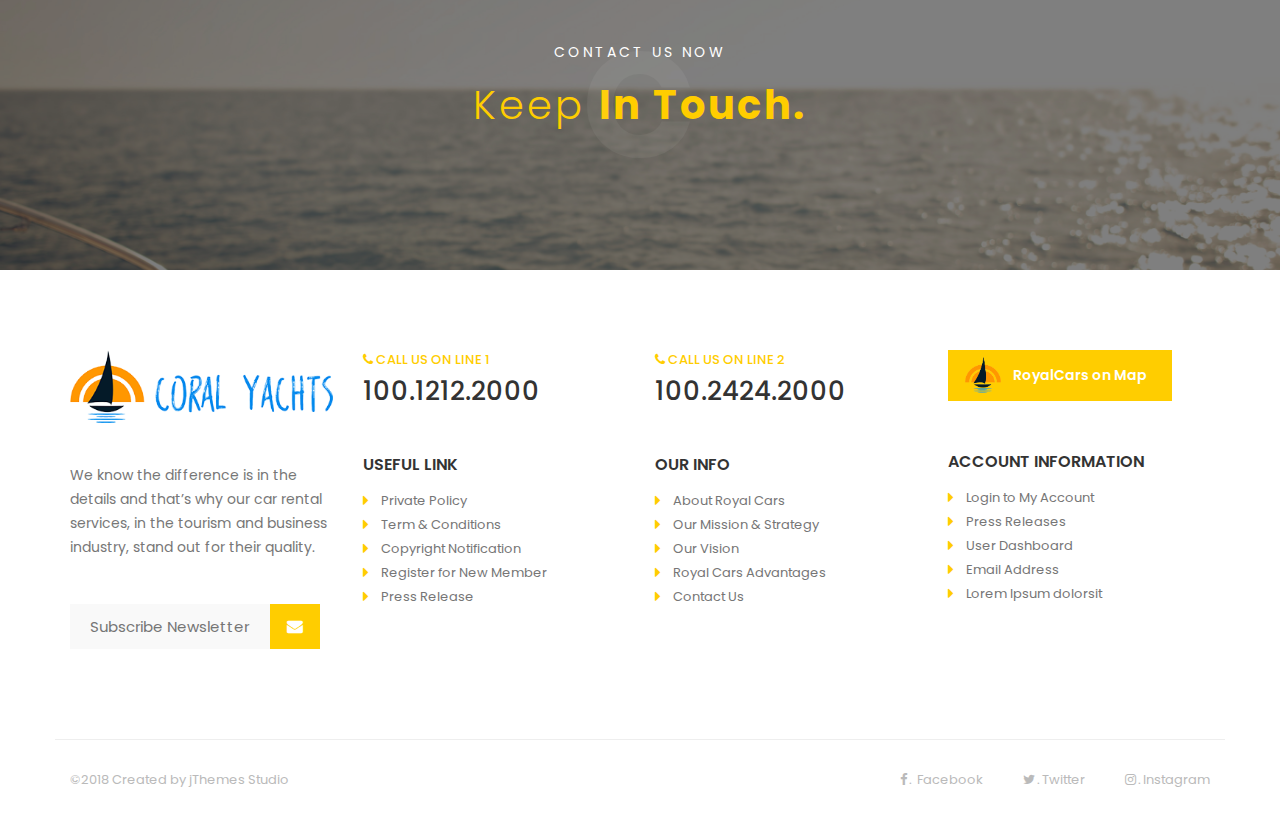
==== commit cef7ea6f: "About us pagina af" ====
--- a/de opdracht/templates/templates/RoyalCarsHtml/about.html
+++ b/de opdracht/templates/templates/RoyalCarsHtml/about.html
@@ -87,7 +87,7 @@
           <div class="container">
               <div class="row clearfix">
                 <div class="col-xl-12 col-lg-12 col-md-12 col-sm-12 col-xs-12">
-                  <img src="assets/images/video-banner.jpg" alt="">
+                  <img src="assets/images/sailboat.jpg" alt="">
                 </div>
               </div>
           </div>
@@ -98,12 +98,12 @@
             <div class="row clearfix">
               <div class="col-xl-6 col-lg-6 col-md-6 col-sm-12 col-xs-6">
                 <div class="r-welcome-msg">
-                  We know the difference is in the details and that’s why our car rental services, in the tourism and business industry, stand out for their quality and good taste Lorem ipsum dolor sit amet, consectetuer adipiscing elit, sed diam nonummy nibh euismod tincidunt ut laoreet dolore magna aliquam erat volutpat.
+                  We as the CoralYachts company knows what the customer wants. And that's why we got the best Yachts for rent with the best customization. Want a sailboat? Sure as you ask. Want a cold beer while relaxing in a hottube on the back of a yacht? Sure! Everything is possible, nothing is too crazy.
                 </div>
               </div>
               <div class="col-xl-6 col-lg-6 col-md-6 col-sm-12 col-xs-6">
                 <div class="r-video-right">
-                  <em>We know the difference is in the details and that’s why our car rental services, in the tourism and business industry, stand out for their quality and good taste.</em>
+                  <em>We know the difference is in the details and that’s why our yacht rental services, in the tourism and business industry, stand out for their quality and good taste.</em>
                 </div>
               </div>
             </div>
@@ -111,7 +111,7 @@
         </div>
 
         <div id="r-insurance-part" class="r-insurance-part">
-          <div class="container">
+          <!-- <div class="container">
             <div class="row clearfix">
               <div class="col-xl-3 col-lg-3 col-md-4 col-sm-6 col-xs-12">
                 <div class="r-insurance-box">
@@ -154,7 +154,7 @@
               <a href="" title="" class="btn-primary">VIEW ALL VEHICLES</a>
               <a href="" title="" class="btn-default">RESERVED CAR</a>
             </div>
-          </div>
+          </div> -->
         </div>
 
         <div class="r-counter-section">
@@ -163,10 +163,10 @@
                   <div class="col-lg-3 col-md-4 col-sm-6">
                       <div class="r-counter-box">
                           <div class="r-counter-icon">
-                              <img src="assets/images/icon-happy-customer.png" alt="" class="img-fluid" />
+                              <img src="assets/images/smile.png" alt="" class="img-fluid" />
                           </div>
                           <div class="r-counts">
-                              1.172.700
+                              312561
                           </div>
                           <span class="r-count-title"> HAPPY CUSTOMERS </span>
                       </div>
@@ -175,182 +175,42 @@
                   <div class="col-lg-3 col-md-4 col-sm-6">
                       <div class="r-counter-box">
                           <div class="r-counter-icon">
-                              <img src="assets/images/icon-cars-count.png" alt="" class="img-fluid" />
+                              <img src="assets/images/rent.png" alt="" class="img-fluid" />
                           </div>
                           <div class="r-counts">
                               2.450
                           </div>
-                          <span class="r-count-title"> CARS IN GARAGE </span>
+                          <span class="r-count-title"> YACHTS FOR RENT </span>
                       </div>
                   </div>
 
                   <div class="col-lg-3 col-md-4 col-sm-6">
                       <div class="r-counter-box">
                           <div class="r-counter-icon">
-                              <img src="assets/images/icon-total-km.png" alt="" class="img-fluid" />
+                              <img src="assets/images/rent.png" alt="" class="img-fluid" />
                           </div>
                           <div class="r-counts">
-                              1.211.100
-                          </div>
-                          <span class="r-count-title"> TOTAL KILOMETER/MIL </span>
+                              350000
+                          </div>
+                          <span class="r-count-title"> TOTAL YACHTS RENT </span>
                       </div>
                   </div>
 
                   <div class="col-lg-3 col-md-4 col-sm-6">
                       <div class="r-counter-box">
                           <div class="r-counter-icon">
-                              <img src="assets/images/icon-car-center.png" alt="" class="img-fluid" />
+                              <img src="assets/images/dock.png" alt="" class="img-fluid" />
                           </div>
                           <div class="r-counts">
                               47.250
                           </div>
-                          <span class="r-count-title"> CAR CENTER SOLUTIONS </span>
-                      </div>
-                  </div>
-              </div>
-          </div>
-        </div>
-
-        <section id="r-drivers-part" class="r-drivers-part">
-          <div class="container">
-            <div class="row clearfix">
-              <div class="col-xl-6 col-lg-6 col-md-6 col-sm-12 col-xs-12">
-                <h3>Our Drivers.</h3>
-              </div>
-              <div class="col-xl-6 col-lg-6 col-md-6 col-sm-12 col-xs-12">
-                <div class="r-driver-detail">
-                  <div class="r-head">Roberto Garcia <span>5 Years Experienced as Driver</span></div>
-                  <div class="r-driver-text">We know the difference is in the details and that’s why our car rental services, in the tourism and business industry, stand out for their quality and good taste.</div>
-                  <div class="r-driver-icon">
-                    <ul>
-                      <li><i class="fa fa-facebook" aria-hidden="true"></i> <span>facebook</span></li>
-                      <li><i class="fa fa-twitter" aria-hidden="true"></i> <span>twitter</span></li>
-                      <li><i class="fa fa-behance" aria-hidden="true"></i> <span>behance</span></li>
-                      <li><i class="fa fa-google-plus" aria-hidden="true"></i> <span>Google+</span></li>
-                    </ul>
-                  </div>
-                </div>
-              </div>
-
-            </div>
-             <div class="r-driver-blog">
-              <div class="owl-carousel" id="r-driver-slider">
-                <div class="r-driver-box">
-                  <div class="r-drivers">
-                    <div class="r-drivers-detail">
-                      <div class="name">Luis <br>Henrique</div>
-                      <div class="text">5 Years Experience</div>
-                      <div class="icon">
-                          <a href="#"> <i class="fa fa-facebook" aria-hidden="true"></i> </a>
-                          <a href="#"> <i class="fa fa-twitter" aria-hidden="true"></i> </a>
-                          <a href="#"> <i class="fa fa-instagram" aria-hidden="true"></i> </a>
-                      </div>
-                    </div>
-                    <div class="drivers-img">
-                      <img src="assets/images/driver-blog-img.jpg" class="img-fluid d-block m-auto" alt="">
-                    </div>
-                  </div>
-                </div>
-                <div class="r-driver-box">
-                  <div class="r-drivers">
-                    <div class="r-drivers-detail">
-                      <div class="name">Luis <br>Henrique</div>
-                      <div class="text">5 Years Experience</div>
-                      <div class="icon">
-                          <a href="#"> <i class="fa fa-facebook" aria-hidden="true"></i> </a>
-                          <a href="#"> <i class="fa fa-twitter" aria-hidden="true"></i> </a>
-                          <a href="#"> <i class="fa fa-instagram" aria-hidden="true"></i> </a>
-                      </div>
-                    </div>
-                    <div class="drivers-img">
-                      <img src="assets/images/driver-blog-img-2.jpg" class="img-fluid d-block m-auto" alt="">
-                    </div>
-                  </div>
-                </div>
-                <div class="r-driver-box">
-                  <div class="r-drivers">
-                    <div class="r-drivers-detail">
-                      <div class="name">Luis <br>Henrique</div>
-                      <div class="text">5 Years Experience</div>
-                      <div class="icon">
-                          <a href="#"> <i class="fa fa-facebook" aria-hidden="true"></i> </a>
-                          <a href="#"> <i class="fa fa-twitter" aria-hidden="true"></i> </a>
-                          <a href="#"> <i class="fa fa-instagram" aria-hidden="true"></i> </a>
-                      </div>
-                    </div>
-                    <div class="drivers-img">
-                      <img src="assets/images/driver-blog-img-3.jpg" class="img-fluid d-block m-auto" alt="">
-                    </div>
-                  </div>
-                </div>
-                <div class="r-driver-box">
-                  <div class="r-drivers">
-                    <div class="r-drivers-detail">
-                      <div class="name">Luis <br>Henrique</div>
-                      <div class="text">5 Years Experience</div>
-                      <div class="icon">
-                          <a href="#"> <i class="fa fa-facebook" aria-hidden="true"></i> </a>
-                          <a href="#"> <i class="fa fa-twitter" aria-hidden="true"></i> </a>
-                          <a href="#"> <i class="fa fa-instagram" aria-hidden="true"></i> </a>
-                      </div>
-                    </div>
-                    <div class="drivers-img">
-                      <img src="assets/images/driver-blog-img-2.jpg" class="img-fluid d-block m-auto" alt="">
-                    </div>
-                  </div>
-                </div>
-                <div class="r-driver-box">
-                  <div class="r-drivers">
-                    <div class="r-drivers-detail">
-                      <div class="name">Luis <br>Henrique</div>
-                      <div class="text">5 Years Experience</div>
-                      <div class="icon">
-                          <a href="#"> <i class="fa fa-facebook" aria-hidden="true"></i> </a>
-                          <a href="#"> <i class="fa fa-twitter" aria-hidden="true"></i> </a>
-                          <a href="#"> <i class="fa fa-instagram" aria-hidden="true"></i> </a>
-                      </div>
-                    </div>
-                    <div class="drivers-img">
-                      <img src="assets/images/driver-blog-img-2.jpg" class="img-fluid d-block m-auto" alt="">
-                    </div>
-                  </div>
-                </div>
-                <div class="r-driver-box">
-                  <div class="r-drivers">
-                    <div class="r-drivers-detail">
-                      <div class="name">Luis <br>Henrique</div>
-                      <div class="text">5 Years Experience</div>
-                      <div class="icon">
-                          <a href="#"> <i class="fa fa-facebook" aria-hidden="true"></i> </a>
-                          <a href="#"> <i class="fa fa-twitter" aria-hidden="true"></i> </a>
-                          <a href="#"> <i class="fa fa-instagram" aria-hidden="true"></i> </a>
-                      </div>
-                    </div>
-                    <div class="drivers-img">
-                      <img src="assets/images/driver-blog-img-3.jpg" class="img-fluid d-block m-auto" alt="">
-                    </div>
-                  </div>
-                </div>
-                <div class="r-driver-box">
-                  <div class="r-drivers">
-                    <div class="r-drivers-detail">
-                      <div class="name">Luis <br>Henrique</div>
-                      <div class="text">5 Years Experience</div>
-                      <div class="icon">
-                          <a href="#"> <i class="fa fa-facebook" aria-hidden="true"></i> </a>
-                          <a href="#"> <i class="fa fa-twitter" aria-hidden="true"></i> </a>
-                          <a href="#"> <i class="fa fa-instagram" aria-hidden="true"></i> </a>
-                      </div>
-                    </div>
-                    <div class="drivers-img">
-                      <img src="assets/images/driver-blog-img-2.jpg" class="img-fluid d-block m-auto" alt="">
-                    </div>
-                  </div>
-                </div>
-              </div>
-            </div>
-          </div>
-        </section>
+                          <span class="r-count-title"> YACHT CENTER SOLUTIONS </span>
+                      </div>
+                  </div>
+              </div>
+          </div>
+        </div>
+
         <section id="r-get-in-touch">
           <div class="r-get-in-touch">
             <div class="container">
@@ -358,7 +218,7 @@
                 <span>CONTACT US NOW</span>
                 <h2>Keep <b>In Touch.</b></h2>
               </div>
-              <div class="r-get-form">
+              <!-- <div class="r-get-form">
                 <form action="#">
                   <div class="clearfix">
                     <div class="form-group"><input type="text" placeholder="User name"></div>
@@ -372,7 +232,7 @@
                     <button class="btn btn-full">SEND MESSAGE NOW</button>
                   </div>
                 </form>
-              </div>
+              </div> -->
             </div>
           </div>
         </section>
--- a/de opdracht/templates/templates/RoyalCarsHtml/assets/css/main.css
+++ b/de opdracht/templates/templates/RoyalCarsHtml/assets/css/main.css
@@ -11356,7 +11356,7 @@
     position: relative;
     z-index: 99; }
   .r-welcome-msg-part:after {
-    content: "A";
+    content: "C";
     font-size: 200px;
     color: #f8f8f8;
     font-weight: 700;
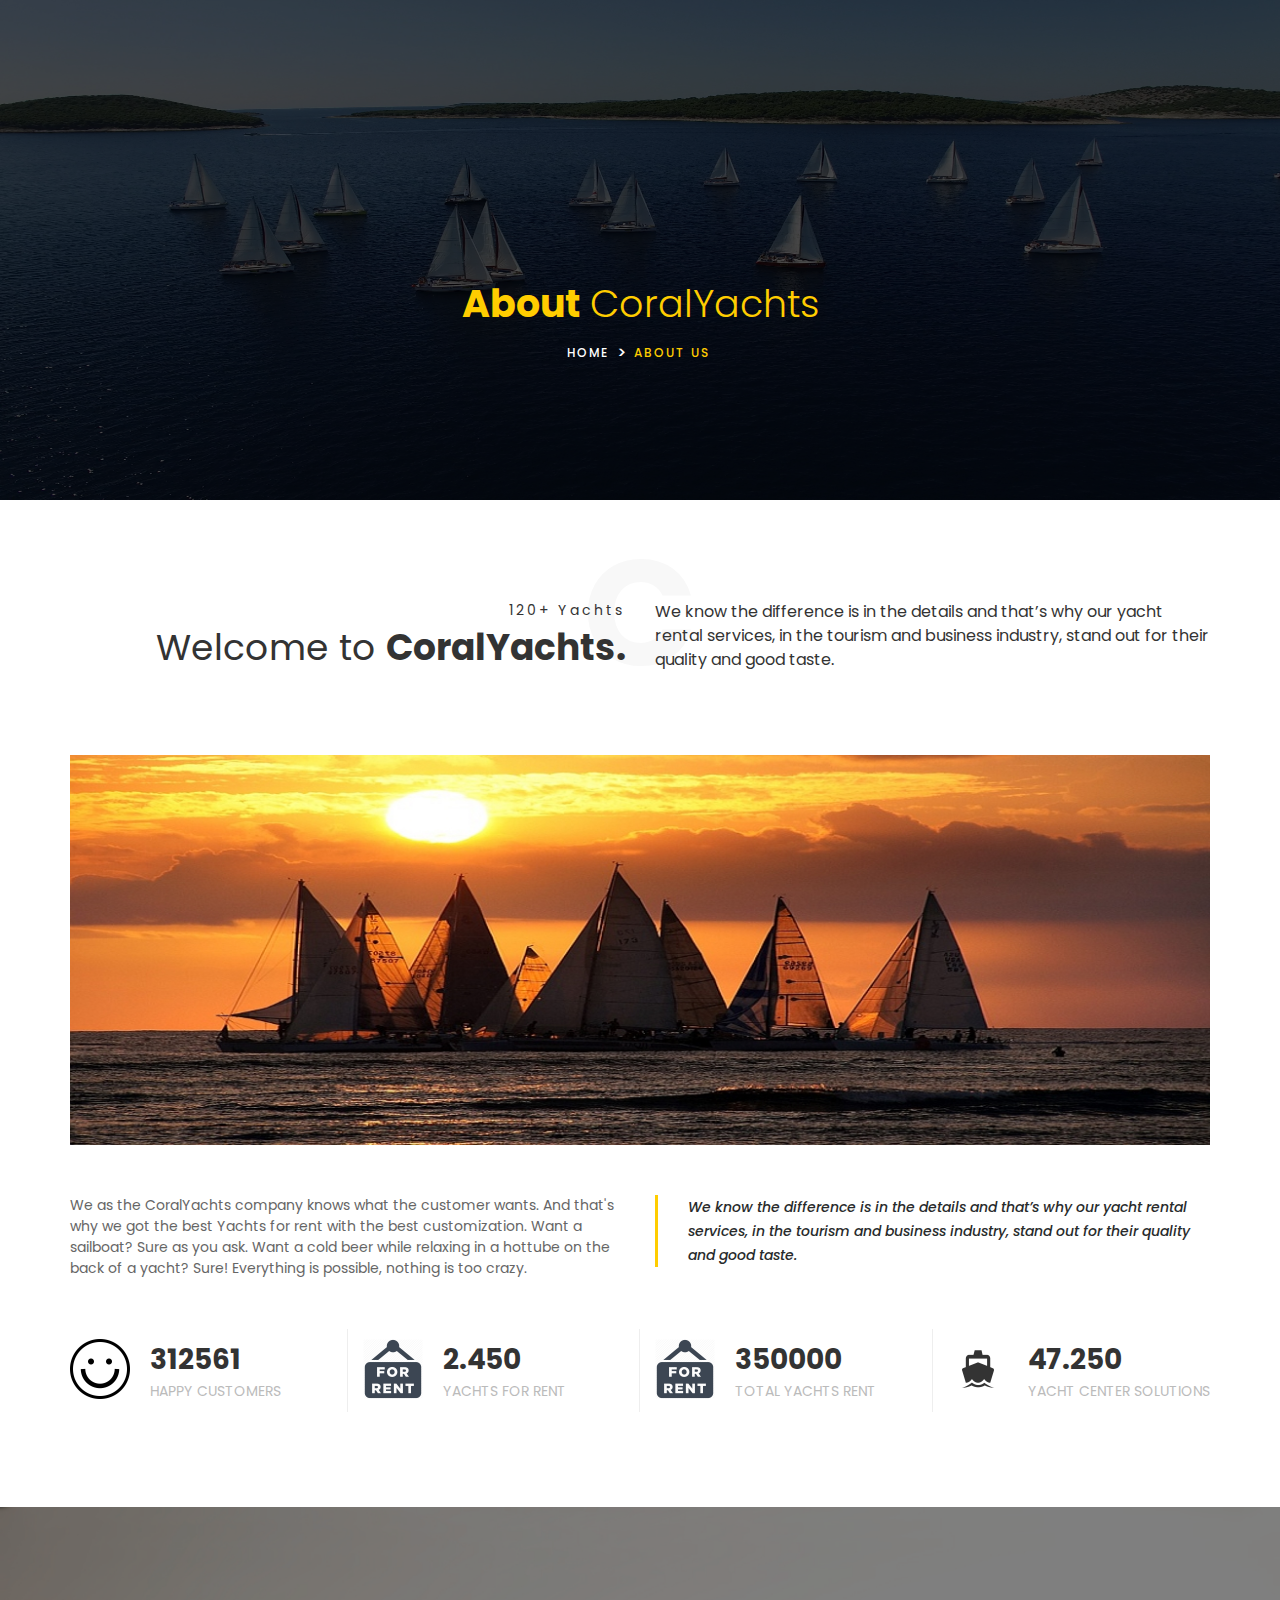
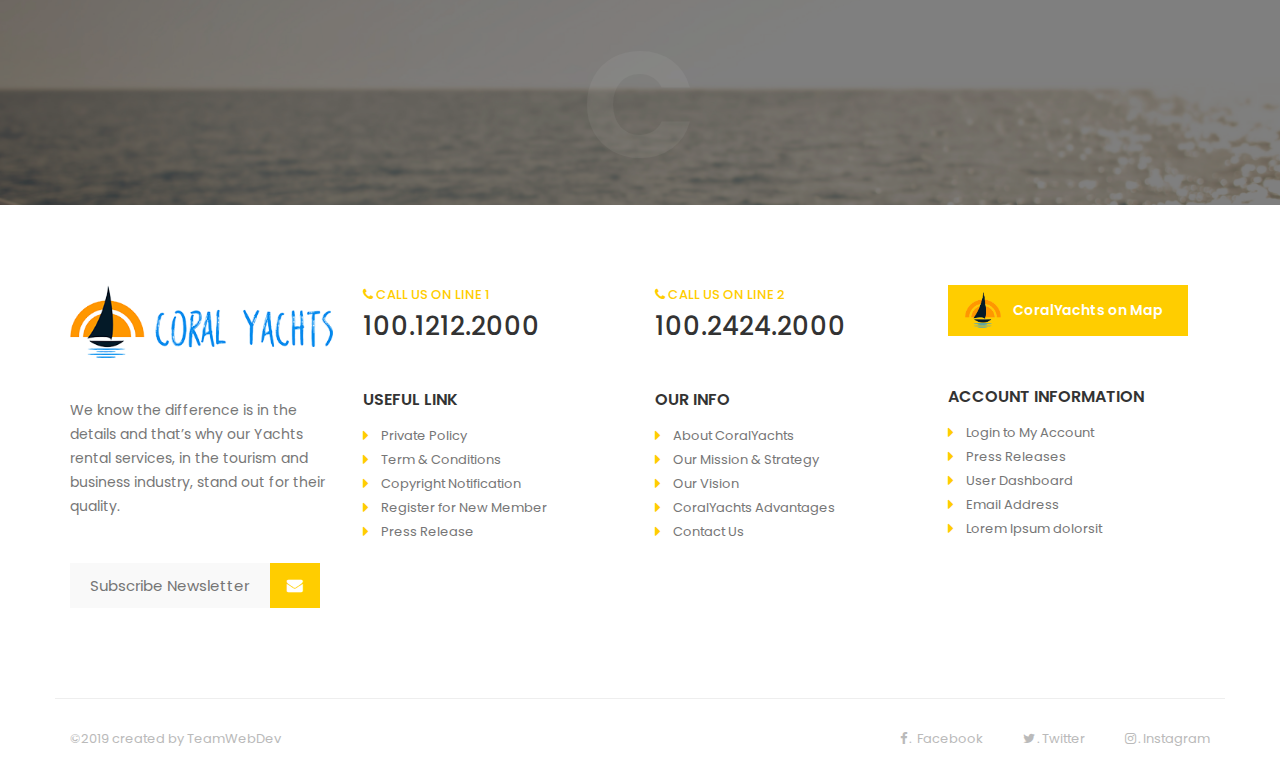
==== commit 9cb439d2: "update about us" ====
--- a/de opdracht/templates/templates/RoyalCarsHtml/about.html
+++ b/de opdracht/templates/templates/RoyalCarsHtml/about.html
@@ -215,24 +215,9 @@
           <div class="r-get-in-touch">
             <div class="container">
               <div class="r-get-header">
-                <span>CONTACT US NOW</span>
-                <h2>Keep <b>In Touch.</b></h2>
-              </div>
-              <!-- <div class="r-get-form">
-                <form action="#">
-                  <div class="clearfix">
-                    <div class="form-group"><input type="text" placeholder="User name"></div>
-                    <div class="form-group"><input type="email" placeholder="Email Address"></div>
-                  </div>
-                  <div class="form-group"><input type="email" placeholder="Title Message"></div>
-                  <div class="form-group">
-                    <textarea placeholder="Message"></textarea>
-                  </div>
-                  <div class="text-center">
-                    <button class="btn btn-full">SEND MESSAGE NOW</button>
-                  </div>
-                </form>
-              </div> -->
+                <span></span>
+                <h2><b></b></h2>
+              </div>
             </div>
           </div>
         </section>
@@ -244,7 +229,7 @@
                   <div class="r-footer-block">
                     <img src="assets/images/logo_small.png" class="d-block img-fluid" alt="">
                     <p>
-                      We know the difference is in the details and that’s why our car rental services, in the tourism and business industry, stand out for their quality.
+                      We know the difference is in the details and that’s why our Yachts rental services, in the tourism and business industry, stand out for their quality.
                     </p>
                     <form action="#">
                       <div class="r-newsletter">
@@ -284,10 +269,10 @@
                       <h6>OUR INFO</h6>
                       <nav>
                         <ul>
-                          <li><a href="#">About Royal Cars</a></li>
+                          <li><a href="#">About CoralYachts</a></li>
                           <li><a href="#">Our Mission & Strategy</a></li>
                           <li><a href="#">Our Vision</a></li>
-                          <li><a href="#">Royal Cars Advantages</a></li>
+                          <li><a href="#">CoralYachts Advantages</a></li>
                           <li><a href="#">Contact Us</a></li>
                         </ul>
                       </nav>
@@ -297,7 +282,7 @@
                 <div class="col-xl-3 col-lg-3 col-md-3 col-sm-6 col-xs-12">
                   <div class="r-footer-block">
                     <div class="r-footer-widget r-footer-map">
-                      <a href="#"> <img src="assets/images/beeldmerk.png" class="icon" alt=''/> RoyalCars on Map</a>
+                      <a href="#"> <img src="assets/images/beeldmerk.png" class="icon" alt=''/> CoralYachts on Map</a>
                     </div>
                     <div class="r-footer-widget r-footer-nav">
                       <h6>ACCOUNT INFORMATION</h6>
@@ -316,7 +301,7 @@
               </div>
               <div class="row clearfix r-footer-strip">
                 <div class="col-xl-6 col-lg-6 col-md-6 col-sm-12 col-xs-12">
-                 ©2018 Created by jThemes Studio
+                 ©2019 created by TeamWebDev
                 </div>
                 <div class="col-xl-6 col-lg-6 col-md-6 col-sm-12 col-xs-12">
                  <ul>
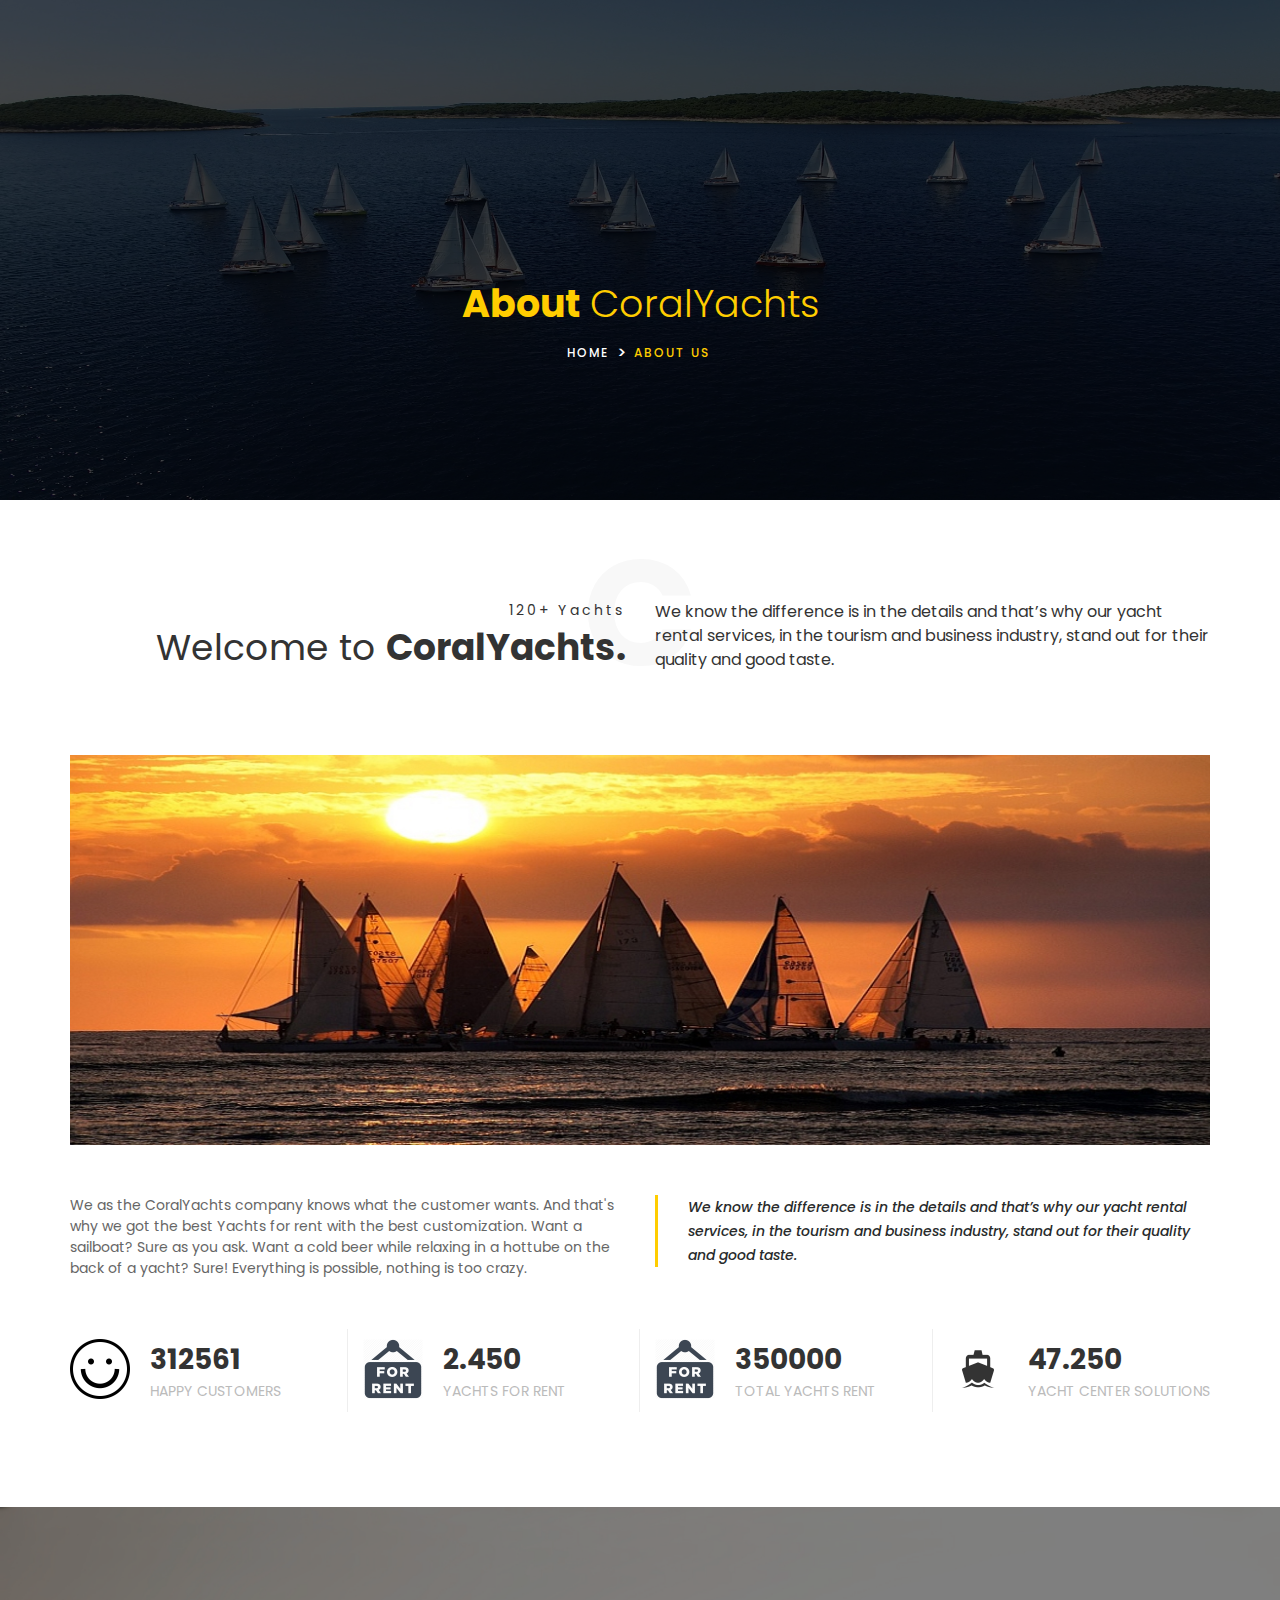
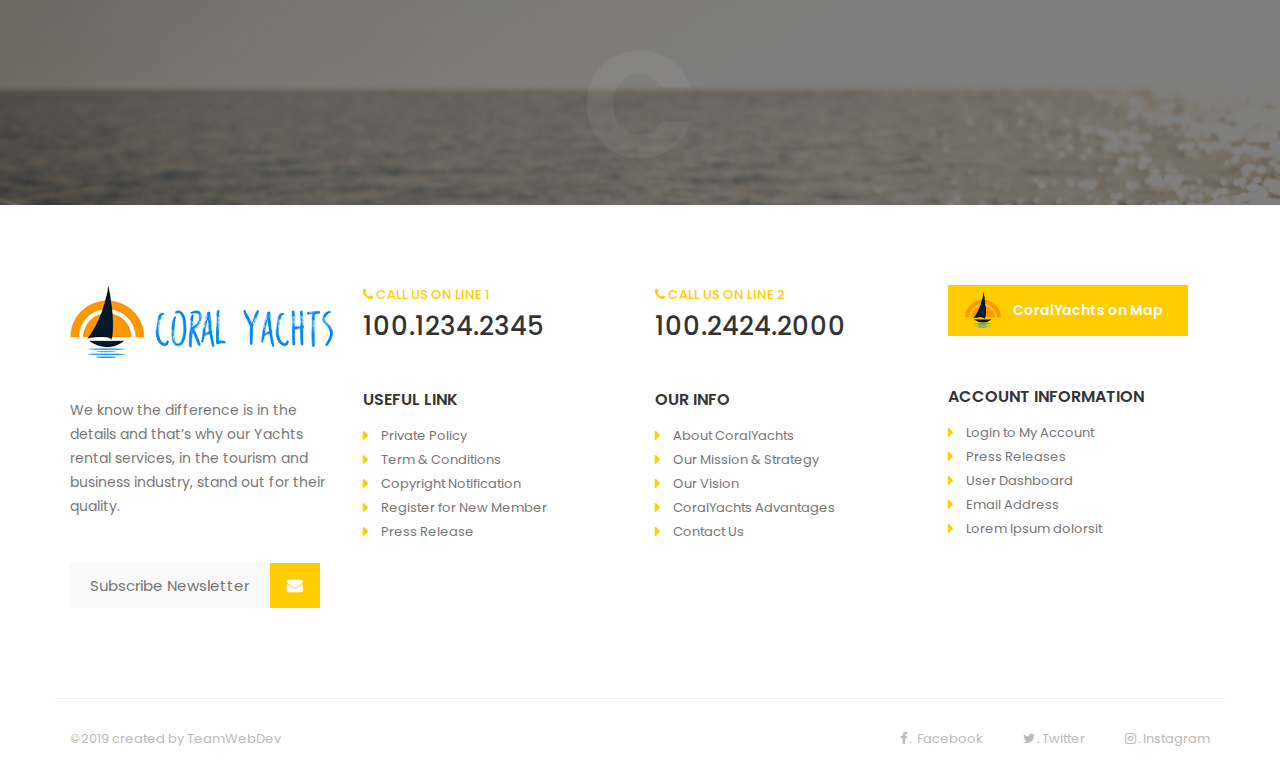
==== commit db486563: "about us" ====
--- a/de opdracht/templates/templates/RoyalCarsHtml/about.html
+++ b/de opdracht/templates/templates/RoyalCarsHtml/about.html
@@ -243,7 +243,7 @@
                   <div class="r-footer-block">
                     <div class="r-footer-widget r-footer-phone">
                       <span><i class="fa fa-phone"></i> CALL US ON LINE 1</span>
-                      <h5>100.1212.2000</h5>
+                      <h5>100.1234.2345</h5>
                     </div>
                     <div class="r-footer-widget r-footer-nav">
                       <h6>USEFUL LINK</h6>
